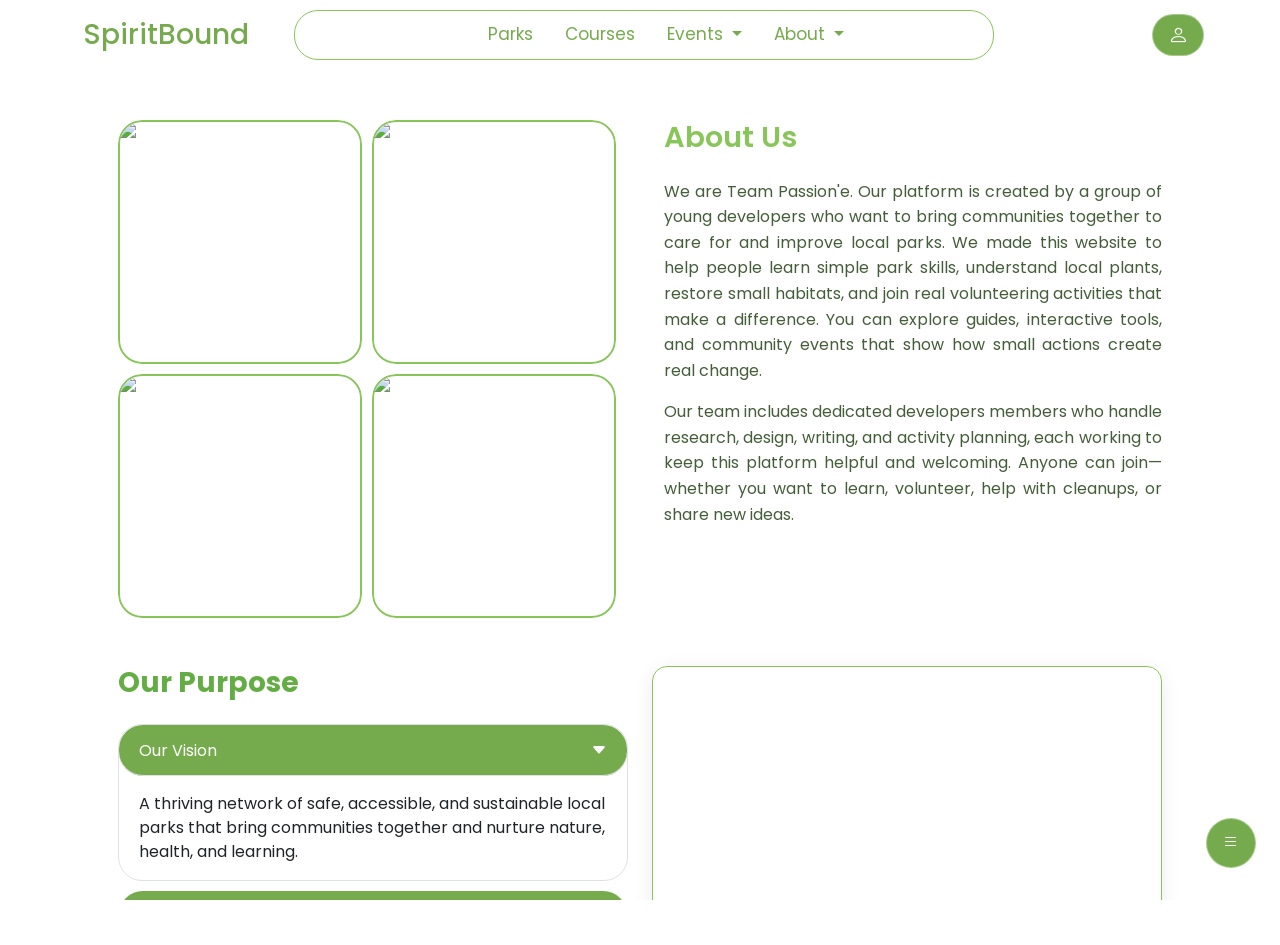
==== about-us.html @ ea917c56 "Add files via upload" ====
<!DOCTYPE html>
<html lang="en">

<head>
    <meta charset="UTF-8">
    <meta name="viewport" content="width=device-width, initial-scale=1.0">
    <title>SpiritBound | About Us</title>
    <!-- AOS -->
    <link href="https://unpkg.com/aos@2.3.1/dist/aos.css" rel="stylesheet">

    <!-- Fontawesome -->
    <link rel="stylesheet" href="https://cdnjs.cloudflare.com/ajax/libs/font-awesome/7.0.1/css/all.min.css"
        integrity="sha512-2SwdPD6INVrV/lHTZbO2nodKhrnDdJK9/kg2XD1r9uGqPo1cUbujc+IYdlYdEErWNu69gVcYgdxlmVmzTWnetw=="
        crossorigin="anonymous" referrerpolicy="no-referrer" />

    <!-- Favicon -->
    <link rel="shortcut icon" href="./assets/images/SpiritBound.png" type="image/x-icon">

    <!-- Bootstrap CDN CSS Link -->
    <link href="https://cdn.jsdelivr.net/npm/bootstrap@5.3.8/dist/css/bootstrap.min.css" rel="stylesheet"
        integrity="sha384-sRIl4kxILFvY47J16cr9ZwB07vP4J8+LH7qKQnuqkuIAvNWLzeN8tE5YBujZqJLB" crossorigin="anonymous">
    <!-- Custom CSS Link -->
    <link rel="stylesheet" href="./navbar/navbar.css">

    <!-- Bootstrap Icon CDN Link -->
    <link rel="stylesheet" href="https://cdn.jsdelivr.net/npm/bootstrap-icons@1.13.1/font/bootstrap-icons.min.css">

    <!-- Designs -->
    <link rel="stylesheet" href="./css/designs.css">
    <!-- About CSS -->
    <link rel="stylesheet" href="./css/about-us.css">
    <link rel="stylesheet" href="./css/ai-chatbot.css">
    <link rel="stylesheet" href="./css/sticky-btn.css">


    <!-- Essentials -->
    <!-- Navbar -->
    <link rel="stylesheet" href="./navbar/navbar.css">
    <!-- Footer -->
    <link rel="stylesheet" href="footer/footer.css">
    <link rel="stylesheet" href="./css/multi-step-form.css">


</head>

<body>

    <!-- Cookies Offcanvas -->
    <div class="offcanvas offcanvas-bottom" style="background-color: white !important;" tabindex="-1"
        id="cookiesOffcanvas" aria-labelledby="cookiesOffcanvasLabel">
        <div class="offcanvas-header text-success">
            <h5 class="offcanvas-title" id="cookiesOffcanvasLabel">Cookies 🍪</h5>
            <!-- <button type="button" class="btn-close" data-bs-dismiss="offcanvas" aria-label="Close"></button> -->
        </div>
        <div class="offcanvas-body text-success">
            <div>
                We use cookies 🍪 for better experience.
            </div>
            <div class="d-flex justify-content-end">
                <button class="btn btn-success" data-bs-dismiss="offcanvas">Okay!</button>
            </div>
        </div>
    </div>




    <!-- Alert Toast -->
    <div class="toast-container position-static position-fixed top-0 end-0" id="toastContainer">
    </div>

    <!-- Intro Modal -->
    <div class="modal fade " data-bs-backdrop="static" data-bs-keyboard="false" id="introModal" tabindex="-1"
        aria-labelledby="introModalLabel" aria-hidden="true">
        <div class="modal-dialog modal-dialog-centered m-auto">
            <div class="modal-content">
                <div class="modal-body text-center">
                    <img src="./assets/images/SpiritBound.png" alt="SpiritBound" width="100px" class="mb-3 bg-light"
                        style="border-radius: 50%;">
                    <h1>Welcome To SpiritBound</h1>
                    <p>Before you start your journey with us, allow us to know you better, in order to provide
                        personalized experience.</p>
                    <button class="btn btn-success btn-lg" id="multi-step-form-get-started">Get Started</button>
                </div>
            </div>
        </div>
    </div>

    <!-- Intro Multi-step Modal -->
    <div class="modal modal-lg fade " data-bs-backdrop="static" data-bs-keyboard="false" id="introMultiStepModal"
        tabindex="-1" aria-labelledby="introMultiStepModalLabel" aria-hidden="true">
        <div class="modal-dialog modal-dialog-centered m-auto modal-fullscreen-sm-down">
            <div class="modal-content position-relative multi-step-form-modal"
                style="background-color: white !important; color: #88c659 !important;">
                <div class="modal-header">
                    <h3 id="multi-step-title" class="d-none"></h3>
                    <div class="progress w-100" style="border-radius: 1.5rem;" role="progressbar"
                        aria-label="Example with label" aria-valuenow="25" aria-valuemin="0" aria-valuemax="100">
                        <div class="progress-bar" id="multi-step-progress"
                            style="background-color: #88c659; border-radius: 1.5rem;"></div>
                    </div>
                </div>
                <div class="modal-body px-2 text-center py-5">

                    <div class="multi-step-container multi-step-con-whole"></div>

                    <div id="multi-step-1">
                        <h1>Welcome to SpiritBound</h1>
                        <p class="mt-4">Before you start your journey with us, allow us to ask you a few more questions
                            to provide
                            you a personalized learning experience.</p>
                        <!-- <button class="btn btn-success btn-lg">Start</button> -->
                    </div>

                    <div id="multi-step-2">
                        <label for="location">Which region do you live in?</label>
                        <div class="d-flex w-75 m-auto">
                            <select id="location" class="form-select text-success mt-4 w-50">
                                <option value="">--State/Division--</option>
                                <option value="Ayeyarwady Region">Ayeyarwady Region</option>
                                <option value="Bago Region">Bago Region</option>
                                <option value="Chin State">Chin State</option>
                                <option value="Kachin State">Kachin State</option>
                                <option value="Kayah State">Kayah State</option>
                                <option value="Kayin State">Kayin State</option>
                                <option value="Magway Region">Magway Region</option>
                                <option value="Mandalay Region">Mandalay Region</option>
                                <option value="Mon State">Mon State</option>
                                <option value="Naypyidaw Union Territory">Naypyidaw Union Territory</option>
                                <option value="Rakhine State">Rakhine State</option>
                                <option value="Sagaing Region">Sagaing Region</option>
                                <option value="Shan State">Shan State</option>
                                <option value="Taninthayi Region">Taninthayi Region</option>
                                <option value="Yangon Region">Yangon Region</option>
                            </select>
                            <input type="text" class="form-control mt-4 ms-2 text-success"
                                placeholder="Township (Optional)" id="township-input">
                        </div>

                    </div>

                    <div id="multi-step-3">
                        <label for="how-find">How did you find us?</label>
                        <select class="form-select text-success mt-4 w-75 m-auto" id="how-find">
                            <option value="">--Select--</option>
                            <option value="social-media">Social Media (Facebook, X)</option>
                            <option value="search-engine">Search Engine (Google, Bing)</option>
                            <option value="friends">Friends</option>
                            <option value="others">Other</option>
                        </select>
                    </div>

                    <div id="multi-step-4">
                        <label for="experience-level">Please describe your skill (For park related activities)</label>
                        <select class="form-select text-success mt-4 w-75 m-auto" id="experience-level">
                            <option value="">--Select--</option>
                            <option value="beginner">Beginner (Know basic skills)</option>
                            <option value="intermediate">Intermediate (Comfortable)</option>
                            <option value="advanced">Advanced (Can use complex concepts)</option>
                        </select>
                    </div>

                    <div id="multi-step-5">
                        <h1>Thank You!</h1>
                        <p class="mt-4">Thank you for answering. Please make sure that all the information you entered
                            are correct. This helps us ensure that you get the best experience.</p>
                        <!-- <button class="btn btn-success btn-lg">Finish</button> -->
                    </div>

                </div>
                <div class="modal-footer d-flex justify-content-between">
                    <button class="btn btn-secondary" disabled id="multi-step-back-btn">Previous Question</button>
                    <button class="btn btn-success" id="multi-step-start-btn">Start</button>
                </div>
            </div>
        </div>
    </div>


    <!-- Loading Modal -->
    <div class="modal fade" data-bs-backdrop="static" data-bs-keyboard="false" id="loadingModal" tabindex="-1"
        aria-labelledby="loadingModalLabel" aria-hidden="true">
        <div class="modal-dialog modal-dialog-centered m-auto" style="height: 400px; width: 250px;">
            <div class="modal-content">
                <div class="modal-body text-center">

                    <!-- <div class="spinner-border mx-auto my-3" style="width: 80px; height: 80px;" role="status">
                        <span class="visually-hidden">Loading...</span>
                    </div> -->

                    <div class="loader m-auto mt-3">
                        <div class="bar bar1"></div>
                        <div class="bar bar2"></div>
                        <div class="bar bar3"></div>
                        <div class="bar bar4"></div>
                        <div class="bar bar5"></div>
                        <div class="bar bar6"></div>
                        <div class="bar bar7"></div>
                        <div class="bar bar8"></div>
                        <div class="bar bar9"></div>
                        <div class="bar bar10"></div>
                        <div class="bar bar11"></div>
                        <div class="bar bar12"></div>
                    </div>

                    <!-- <h2>Loading</h2> -->
                </div>
            </div>
        </div>
    </div>


    <!-- Navbar Essentials -->
    <!-- Navbar Essentials -->
    <!-- My lovely navbar -->
    <nav class="main-navbar container-fluid">

        <div class="row justify-content-center  px-2 nav-over-container-main "
            style="height: 100%; z-index: 1000 !important; width: 100vw; height: 50px;">
            <div class="col-4 col-md-2 p-0 me-2" style="height: 100%;">
                <div class=" d-flex justify-content-center align-items-center brand-bg ps-5 ps-sm-2">
                    <a href="./home.html" class="text-decoration-none">
                        <h3 class="text-success mt-2 rounded px-1">SpiritBound</h3>
                    </a>
                    <!-- <img src="./assets/images/logo.png" alt="SpiritBound" class="img-fluid"
                        style="max-height: 70px;"> -->
                    <!-- <div class="ms-1 fs-5">SpiritBound</div> -->
                </div>
            </div>
            <div class="col-7 center-stage-navbar p-0 px-1" style="height: 100%;">
                <div class="nav-over-container bg-white">
                    <div class="d-flex justify-content-center align-items-center nav-padding-con h-100">
                        <ul class="nav justify-content-center align-items-center h-100">
                            <li class="nav-item">
                                <a class="nav-link link-success active" aria-current="page"
                                    href="./parks.html">Parks</a>
                            </li>
                            <li class="nav-item">
                                <a class="nav-link link-success" href="./courses.html">Courses</a>
                            </li>

                            <li class="nav-item d-none">
                                <a class="nav-link link-success" href="./announcements.html">Events
                                </a>
                            </li>

                            <!-- <li class="nav-item">
                                <a class="nav-link link-success" href="./about-us.html">About</a>
                            </li> -->


                            <li class="nav-item dropdown">
                                <a class="nav-link link-success dropdown-toggle" href="#" role="button"
                                    data-bs-toggle="dropdown" aria-expanded="false">
                                    Events
                                </a>


                                <ul class="dropdown-menu">
                                    <li><a class="dropdown-item" href="./announcements.html">Announcements</a></li>
                                    <li><a class="dropdown-item" href="./volunteer.html">Volunteer</a></li>
                                </ul>
                            </li>
                            <li class="nav-item dropdown d-none">
                                <a class="nav-link link-success dropdown-toggle" href="#" role="button"
                                    data-bs-toggle="dropdown" aria-expanded="false">
                                    Learn
                                </a>
                                <ul class="dropdown-menu">
                                    <li><a class="dropdown-item" href="./mycourses.html">My Courses</a></li>
                                    <li><a class="dropdown-item" href="./courses.html">New Courses</a></li>
                                    <!-- <li>
                                        <hr class="dropdown-divider d-none">
                                    </li>
                                    <li><a class="dropdown-item" href="#">New Courses</a></li> -->
                                </ul>
                            </li>

                            <li class="nav-item dropdown">
                                <a class="nav-link link-success dropdown-toggle" href="#" role="button"
                                    data-bs-toggle="dropdown" aria-expanded="false">
                                    About
                                </a>


                                <ul class="dropdown-menu">
                                    <li><a class="dropdown-item" href="./about-us.html">Our Team</a></li>
                                    <li>
                                        <hr class="dropdown-divider d-none">
                                    </li>
                                    <li><a class="dropdown-item" href="#contactUsModal" type="button"
                                            data-bs-toggle="modal">Contact</a></li>
                                </ul>
                            </li>


                        </ul>
                        <button class="btn btn-success" id="nav-search-btn" style="display: none !important;"><i
                                class="bi bi-search"></i></button>
                        <div class="input-group align-items-center" id="nav-search-group"
                            style="width: 250px; display: none !important;">
                            <input type="text" class="form-control desktop-form-search" placeholder="Search..."
                                style="border-top-right-radius: 0 !important; border-bottom-right-radius: 0 !important; color: #88c659 !important; background-color: white !important;">
                            <button class="btn btn-success"
                                style="border-top-left-radius: 0 !important; border-bottom-left-radius: 0 !important;"><i
                                    class="bi bi-search"></i></button>
                        </div>
                    </div>

                </div>
            </div>
            <div class="col-6 col-sm-5 col-md-2 p-0" style="height: 100%;">
                <div class="nav-over-container right-nav-bg d-flex justify-content-center align-items-center h-100 p-0">
                    <ul class="nav justify-content-center align-items-center h-100 p-0">
                        <li class="nav-item dropdown">
                            <!-- <a class="nav-link dropdown-toggle d-none d-sm-inline" href="#" role="button"
                                data-bs-toggle="dropdown" aria-expanded="false">
                                Account
                            </a> -->
                            <a class="btn btn-lg btn-success mx-1 dropdown-toggle h-100" id="navPfp" href="#"
                                role="button" data-bs-toggle="dropdown" aria-expanded="false">
                                <i class="bi bi-person"></i>
                                <img src="./assets/images/profile/cow.png" alt="profile" width="40px"
                                    style="border-radius: 1.5rem; display: none;">
                            </a>
                            <ul class="dropdown-menu">
                                <li><a class="dropdown-item" href="#registration" role="button" data-bs-toggle="modal"
                                        id="signInText">Login</a></li>
                                <li><a class="dropdown-item" href="#registration" role="button" data-bs-toggle="modal"
                                        id="registerText">Register</a></li>
                                <li><button disabled class="dropdown-item fw-bold" id="usernameText"></button></li>
                                <li><a class="dropdown-item" href="#" id="signOutText">Sign Out</a></li>
                                <li id="authDropDownDivider">
                                    <hr class="dropdown-divider d-none">
                                </li>
                                <li><a class="dropdown-item" href="./mycourses.html" id="myProgressText">My Progress</a>
                                </li>
                                <li><a class="dropdown-item" href="./profile.html" id="profileText">Profile</a></li>
                                <!-- <li id="authDropDownDivider">
                                    <hr class="dropdown-divider d-none">
                                </li> -->
                                <!-- <div id="google_translate_element"></div>
                                <li>
                                    <select id="custom-language-selector" class="form-select w-75 m-auto">
                                        <option value="en">English 🇬🇧</option>
                                        <option value="my">Burmese 🇲🇲</option>
                                    </select>
                                </li> -->
                            </ul>
                        </li>
                        <button class="mx-1 d-inline d-md-none btn btn-lg btn-success" type="button"
                            data-bs-toggle="offcanvas" data-bs-target="#navbarOffcanvas"
                            aria-controls="navbarOffcanvas">
                            <small class="bi bi-layout-text-sidebar"></small>
                        </button>

                    </ul>
                </div>
            </div>
        </div>

        <!-- For blurring navbar background -->
        <div class="row justify-content-center nav-blur-main-container px-2 d-none" style="height: 100%;">
            <div class="col-4 col-md-2 p-0" style="height: 100%;">
                <div
                    class="nav-over-container nav-over-blur brand-bg d-none d-flex justify-content-center align-items-center">
                </div>
            </div>
            <div class="col-7 center-stage-navbar p-0 px-1" style="height: 100%;">
                <div class="nav-over-container nav-over-blur">
                </div>
            </div>
            <div class="col-6 d-none col-sm-5 col-md-2 p-0" style="height: 100%;">
                <div
                    class="nav-over-container right-nav-bg nav-over-blur d-flex justify-content-center align-items-center">
                </div>
            </div>
        </div>

    </nav>

    <!-- Navbar Offcanvas -->
    <div class="offcanvas offcanvas-end" style="width: 100vw; border-radius: 0 !important;" tabindex="-1"
        id="navbarOffcanvas" aria-labelledby="navbarOffcanvasLabel">
        <div class="offcanvas-header d-flex justify-content-between">
            <h5 class="offcanvas-title" id="offcanvasExampleLabel">Menu</h5>
            <button type="button" class="btn btn-danger close-btn" data-bs-dismiss="offcanvas" aria-label="Close"><i
                    class="bi bi-x-lg"></i></button>
        </div>
        <div class="offcanvas-body">
            <div class="input-group mb-3 align-items-center d-none">
                <input id="mobileNavSearch" type="text" class="form-control" placeholder="Search..."
                    style="border-top-right-radius: 0 !important; border-bottom-right-radius: 0 !important;">
                <button class="btn btn-success"
                    style="border-top-left-radius: 0 !important; border-bottom-left-radius: 0 !important;"><i
                        class="bi bi-search"></i></button>
            </div>

            <ul class="nav flex-column">
                <li class="nav-item">
                    <a class="nav-link link-light active" aria-current="page" href="./home.html">Home</a>
                </li>
                <li class="nav-item">
                    <a class="nav-link link-light active" aria-current="page" href="./parks.html">Parks</a>
                </li>
                <li class="nav-item">
                    <a class="nav-link link-light" href="./courses.html">Courses</a>
                </li>

                <li class="nav-item">
                    <a class="nav-link link-light" href="./announcements.html">Announcements</a>
                </li>

                <li class="nav-item">
                    <a class="nav-link link-light" href="./volunteer.html">Volunteer</a>
                </li>

                <!-- <li class="nav-item">
                                <a class="nav-link link-light" href="./about-us.html">About</a>
                            </li> -->


                <li class="nav-item dropdown d-none">
                    <a class="nav-link link-light dropdown-toggle" href="#" role="button" data-bs-toggle="dropdown"
                        aria-expanded="false">
                        Learn
                    </a>
                    <ul class="dropdown-menu">
                        <li><a class="dropdown-item" href="./mycourses.html">My Courses</a></li>
                        <li><a class="dropdown-item" href="./courses.html">New Courses</a></li>
                        <!-- <li>
                                        <hr class="dropdown-divider d-none">
                                    </li>
                                    <li><a class="dropdown-item" href="#">New Courses</a></li> -->
                    </ul>
                </li>

                <li class="nav-item dropdown">
                    <a class="nav-link link-light dropdown-toggle" href="#" role="button" data-bs-toggle="dropdown"
                        aria-expanded="false">
                        About
                    </a>
                    <ul class="dropdown-menu">
                        <li><a class="dropdown-item" href="./about-us.html">Our Team</a></li>
                        <li>
                            <hr class="dropdown-divider d-none">
                        </li>
                        <li><a class="dropdown-item" href="#contactUsModal" type="button"
                                data-bs-toggle="modal">Contact</a></li>
                    </ul>
                </li>
            </ul>
        </div>
    </div>

    <!-- Search Modal -->
    <!-- Button trigger modal -->


    <!-- Modal -->
    <div class="modal fade" id="searchModal" tabindex="-1" aria-labelledby="searchModalLabel" aria-hidden="true">
        <div class="modal-dialog modal-dialog-centered modal-fullscreen-sm-down">
            <div class="modal-content">
                <div class="modal-header d-flex justify-content-between">
                    <h1 class="modal-title fs-5" id="exampleModalLabel">Search</h1>
                    <button type="button" class="btn btn-danger close-btn" data-bs-dismiss="modal" aria-label="Close"><i
                            class="bi bi-x-lg"></i></button>
                </div>
                <div class="modal-body">
                    <div class="input-group mb-3 align-items-center">
                        <input type="text" class="form-control" placeholder="Search..."
                            style="border-top-right-radius: 0 !important; border-bottom-right-radius: 0 !important;">
                        <button class="btn btn-success"
                            style="border-top-left-radius: 0 !important; border-bottom-left-radius: 0 !important;"><i
                                class="bi bi-search"></i></button>
                    </div>
                    <div class="input-group" style="overflow: hidden; border-radius: 1.5rem;">
                        <div class="input-group-text">Search Through:</div>
                        <select class="form-select"
                            style="border-top-left-radius: 0 !important; border-bottom-left-radius: 0 !important;"
                            id="">
                            <option value="">Courses</option>
                            <option value="">Parks</option>
                            <option value="">Posts</option>
                            <option value="">Events</option>
                        </select>
                    </div>

                    <div class="result-card my-3 d-flex">
                        <div class="result-image me-3">
                            <img src="https://upload.wikimedia.org/wikipedia/commons/1/14/No_Image_Available.jpg"
                                alt="Result Image" class="img-fluid rounded" style="max-width: 100px;">
                        </div>
                        <div class="result-details">
                            <h5 class="result-title">Result Title</h5>
                            <p class="result-description">This is a brief description of the search result.</p>
                        </div>
                    </div>

                    <div class="result-card my-3 d-flex">
                        <div class="result-image me-3">
                            <img src="https://upload.wikimedia.org/wikipedia/commons/1/14/No_Image_Available.jpg"
                                alt="Result Image" class="img-fluid rounded" style="max-width: 100px;">
                        </div>
                        <div class="result-details">
                            <h5 class="result-title">Result Title</h5>
                            <p class="result-description">This is a brief description of the search result.</p>
                        </div>
                    </div>

                </div>
            </div>
        </div>
    </div>

    <!-- Registration Modal -->
    <!-- Button trigger modal -->


    <!-- Modal -->
    <div class="modal registration-modal fade" id="registration" tabindex="-1" aria-labelledby="registrationLabel"
        aria-hidden="true">
        <div class="modal-dialog modal-dialog-centered modal-fullscreen-sm-down" style="max-width: 800px;">
            <div class="modal-content position-relative">
                <button type="button" class="btn btn-danger close-btn position-absolute top-0 end-0 m-2"
                    style="z-index: 100;" data-bs-dismiss="modal" aria-label="Close"><i class="bi bi-x-lg"></i></button>
                <div class="modal-body p-0">


                    <div class="glass-container w-100" id="glassContainer">
                        <div class="image-panel">
                            <video class="video-background" autoplay muted loop playsinline id="backgroundVideo"
                                poster="./assets/images/registration-vid-fallback.png">
                                <source src="./assets/videos/registration-bg.mp4" type="video/mp4">
                                Your browser does not support the video tag.
                            </video>

                            <img class="image-fallback" src="./assets/images/registration-vid-fallback.png"
                                alt="Background fallback">

                            <div class="login-image-content text-center">
                                <h2>Hello, Friend!</h2>
                                <p>Enter your personal details and start your journey with us</p>
                                <button class="btn btn-outline" id="showRegisterBtn">Register</button>
                            </div>
                            <div class="register-image-content text-center">
                                <h2>Welcome Back!</h2>
                                <p>To keep connected with us please login with your personal info</p>
                                <button class="btn btn-outline" id="showLoginBtn">Login</button>
                            </div>
                        </div>

                        <div class="form-panel">
                            <div class="form-content">
                                <div class="login-form">
                                    <h2 class="form-title">Login Here</h2>
                                    <form id="loginForm" novalidate>
                                        <div class="mb-3">
                                            <input type="email" class="form-control" id="loginEmail"
                                                placeholder="Email">
                                        </div>
                                        <div class="mb-3">
                                            <input type="password" class="form-control" id="loginPassword"
                                                placeholder="Password">
                                        </div>
                                        <div class="remember-forgot">
                                            <div class="form-check">
                                                <input class="form-check-input" type="checkbox" id="rememberMe">
                                                <label class="form-check-label" for="rememberMe">
                                                    Remember me
                                                </label>
                                            </div>
                                            <a href="#passwordResetModal" role="button" data-bs-toggle="modal">Forgot
                                                password?</a>
                                        </div>
                                        <button type="submit" class="btn btn-lg w-100 btn-success">Login</button>
                                    </form>

                                    <div class="social-icons social-sign">
                                        <a href="#" class="social-icon"><i class="bi bi-facebook"></i></a>
                                        <a href="#" class="social-icon"><i class="bi bi-google"></i></a>
                                        <a href="#" class="social-icon"><i class="bi bi-twitter-x"></i></a>
                                        <a href="#" class="social-icon"><i class="bi bi-github"></i></a>
                                    </div>
                                </div>

                                <div class="register-form">
                                    <h2 class="form-title">Register Here</h2>
                                    <form id="registerForm" novalidate>
                                        <div class="mb-3">
                                            <input type="text" class="form-control" id="registerName"
                                                placeholder="Full Name">
                                        </div>
                                        <div class="mb-3">
                                            <input type="email" class="form-control" id="registerEmail"
                                                placeholder="Email">
                                        </div>
                                        <div class="mb-3">
                                            <input type="password" class="form-control" id="registerPassword"
                                                placeholder="Password">
                                        </div>
                                        <div class="mb-3">
                                            <input type="password" class="form-control" id="registerConfirmPassword"
                                                placeholder="Confirm Password">
                                        </div>
                                        <button type="submit" class="btn btn-lg w-100 btn-success">Register </button>
                                    </form>

                                    <div class="social-icons social-sign">
                                        <a href="#" class="social-icon"><i class="bi bi-facebook"></i></a>
                                        <a href="#" class="social-icon"><i class="bi bi-google"></i></a>
                                        <a href="#" class="social-icon"><i class="bi bi-twitter-x"></i></a>
                                        <a href="#" class="social-icon"><i class="bi bi-github"></i></a>
                                    </div>
                                </div>
                            </div>
                        </div>
                    </div>


                </div>
            </div>
        </div>
    </div>
    <!-- Navbar Essentials End -->


    <!-- Password Reset Modal -->
    <!-- Modal -->
    <div class="modal fade" id="passwordResetModal" tabindex="-1" aria-labelledby="passwordResetModalLabel"
        aria-hidden="true">
        <div class="modal-dialog modal-dialog-centered">
            <div class="modal-content">
                <div class="modal-header">
                    <h1 class="modal-title fs-5" id="passwordResetModalLabel">Reset Password</h1>
                    <button type="button" class="btn btn-danger close-btn position-absolute top-0 end-0 m-2"
                        style="z-index: 100;" data-bs-dismiss="modal" aria-label="Close"><i
                            class="bi bi-x-lg"></i></button>
                </div>
                <div class="modal-body">
                    <p class="text-center d-block w-100 mt-2">We will send you a password reset link</p>
                    <input type="email" class="form-control" id="passwordResetEmail" placeholder="Enter email">
                </div>
                <div class="modal-footer">
                    <button type="button" class="btn btn-secondary" data-bs-dismiss="modal">Cancel</button>
                    <button type="button" class="btn btn-success" id="passwordResetLinkSendBtn">Send</button>
                </div>
            </div>
        </div>
    </div>











    <div class="modal fade" id="detailModal" tabindex="-1">
        <div class="modal-dialog modal-dialog-centered modal-md">
            <div class="modal-content" style="background-color: white !important;">

                <div class="modal-header">
                    <h5 class="modal-title">Team Member Profile</h5>
                    <button type="button" class="btn btn-danger close-btn position-absolute top-0 end-0 m-2"
                        style="z-index: 100;" data-bs-dismiss="modal" aria-label="Close"><i
                            class="bi bi-x-lg"></i></button>
                </div>

                <div class="modal-body p-4">
                    <div class="text-center">

                        <div class="profile-img-container mx-auto mb-3">
                            <img src="./assets/images/about-us/LKM.jpg" alt="Team Member Photo" id="modalProfileImage"
                                style="width: 100%; height: 100%; object-fit: cover;">
                        </div>

                        <h2 class="mb-1 text-dark" id="modalProfileName">Lu Khant Min</h2>

                        <p class="fw-bold text-dark" id="modalProfileRole">EDUSN Year 9 Fuchsia Student</p>

                        <h6 class="section-header">Bio / Background</h6>
                        <p class="text-secondary mt-3" id="modalProfileBio">
                            I took the role of supportive coder and designer, keeping the platform running smoothly.
                        </p>

                        <h6 class="section-header">Social Links</h6>
                        <div class="d-flex justify-content-center gap-3 mt-2" id="socialIconsCon">
                            <a href="#" class="social-link"><i class="bi bi-facebook"></i></a>
                            <a href="#" class="social-link"><i class="bi bi-instagram"></i></a>
                            <a href="#" class="social-link"><i class="bi bi-discord"></i></a>
                        </div>

                        <h6 class="section-header">Contact</h6>
                        <div class="d-flex flex-column align-items-center gap-2">
                            <!-- <textarea class="form-control text-success message-detail-text-area" rows="3"
                                placeholder="Write your message..." style="resize: none;"></textarea> -->

                            <button class="btn btn-success send-btn mt-1" onclick="openDirectMesageContact('Unknown')">
                                <i class="bi bi-send me-2"></i>Send Direct Message
                            </button>
                        </div>

                    </div>
                </div>

            </div>
        </div>
    </div>



    <!-- Contact Us Modal -->
    <!-- Modal -->
    <div class="modal contact-modal fade" id="contactUsModal" tabindex="-1" aria-labelledby="contactUsLabel"
        aria-hidden="true">
        <div class="modal-dialog modal-dialog-centered modal-fullscreen-sm-down" style="max-width: 800px;">
            <div class="modal-content position-relative">
                <button type="button" class="btn btn-danger close-btn position-absolute top-0 end-0 m-2"
                    style="z-index: 100;" data-bs-dismiss="modal" aria-label="Close"><i class="bi bi-x-lg"></i></button>
                <div class="modal-body p-0">

                    <div class="glass-container w-100" id="glassContainer">

                        <div class="image-panel">
                            <video class="video-background" autoplay muted loop playsinline id="backgroundVideo"
                                poster="./assets/images/registration-vid-fallback.png">
                                <source src="./assets/videos/registration-bg.mp4" type="video/mp4">
                                Your browser does not support the video tag.
                            </video>

                            <img class="image-fallback" src="./assets/images/registration-vid-fallback.png"
                                alt="Background fallback">

                            <div class="login-image-content text-center">
                                <h2>Contact Us</h2>
                                <p>We’d love to hear from you. Send us a message and we’ll get back to you soon.</p>
                            </div>

                            <div class="social-icons social-sign mt-3 d-none">
                                <a href="#" class="social-icon" aria-label="Facebook"><i class="bi bi-facebook"></i></a>
                                <a href="#" class="social-icon" aria-label="Google"><i class="bi bi-google"></i></a>
                                <a href="#" class="social-icon" aria-label="Twitter"><i class="bi bi-twitter-x"></i></a>
                                <a href="#" class="social-icon" aria-label="GitHub"><i class="bi bi-github"></i></a>
                            </div>
                            <small><i class="bi bi-geo-alt-fill me-1"></i> No. 635/J, Yoe Ma Yeik Thar (Pyae Road), 2nd
                                Ward, Kamayut Township, Yangon</small>

                        </div>


                        <div class="form-panel">
                            <div class="form-content">
                                <div class="contact-form">
                                    <h2 class="form-title" id="contactUsLabel">Get In Touch</h2>
                                    <form id="contactForm" novalidate>
                                        <div class="mb-3">

                                            <input type="text" class="form-control" id="contactName" name="name"
                                                placeholder="Name" required minlength="2" />

                                        </div>

                                        <div class="mb-3">

                                            <input type="email" class="form-control" id="contactEmail" name="email"
                                                placeholder="Email" required />

                                        </div>

                                        <div class="mb-3">

                                            <input type="text" class="form-control" id="contactSubject" name="subject"
                                                placeholder="Subject" required minlength="3" />

                                        </div>

                                        <div class="mb-3">

                                            <textarea class="form-control" id="contactMessage" name="message" rows="5"
                                                placeholder="Write your message here..." required
                                                minlength="10"></textarea>

                                        </div>

                                        <button type="submit" class="btn btn-lg w-100 btn-success"
                                            id="contactSubmitBtn">Send Message</button>
                                    </form>



                                </div>
                            </div>
                        </div>
                    </div>

                </div>
            </div>
        </div>
    </div>

    <!-- Ai Offcanvas -->
    <div class="offcanvas offcanvas-end"
        style="background-color: white !important; padding: 0 !important; border-top-right-radius: 0 !important; border-bottom-right-radius: 0 !important; width: 50vw;"
        tabindex="-1" id="aiBotOffcanvas" aria-labelledby="aiBotOffcanvasLabel">
        <div class="offcanvas-header">
            <h5 class="offcanvas-title text-success" id="aiBotOffcanvasLabel">Assistant</h5>
            <button type="button" class="btn btn-danger close-btn position-absolute top-0 end-0 m-2"
                style="z-index: 100;" data-bs-dismiss="offcanvas" aria-label="Close"><i class="bi bi-x-lg"></i></button>
        </div>
        <div class="offcanvas-body p-0">
            <div class="card h-100" style="border: none !important;">
                <div class="card-body aiMessagesCon" id="aiMessagesCon">

                    <!-- <div class="d-flex justify-content-start my-2">
                        <button class="btn btn-secondary text-start" type="button">
                            <p class="fw-bold">AI</p>
                            <p>Hello there, how can I help you today?</p>
                        </button>
                    </div>

                    <div class="d-flex justify-content-end my-2">
                        <button class="btn btn-success text-end" type="button">
                            <p class="fw-bold">You</p>
                            <p>What is 1+1?</p>
                        </button>
                    </div> -->

                </div>
                <div class="card-footer">
                    <form id="aiMessageForm">
                        <div class="input-group">
                            <button type="button" class="btn btn-success me-2" id="aiClearChatButton"><i
                                    class="bi bi-clock"></i></button>
                            <input type="text" class="form-control text-success" id="aiInput"
                                style="border-top-right-radius: 0 !important; border-bottom-right-radius: 0 !important;"
                                placeholder="Enter your message..." autocomplete="off">
                            <button class="btn btn-success"
                                style="border-top-left-radius: 0 !important; border-bottom-left-radius: 0 !important;"
                                type="submit"><i class="bi bi-send"></i></button>
                        </div>
                        <small class="text-center d-block text-success my-2">AI can make mistakes. Please double
                            check.</small>
                    </form>
                    <div class="alert text-success-dark text-center" style="display: none;" id="signInToPuterMsgBox">
                        Our AI Chatbot API is provided freely by Puter.JS Open Source project. In order to chat with AI,
                        please sign in to Puter.JS. <br>
                        <button class="btn btn-success mt-3" id="signInToPuter">Sign in to Puter</button>
                    </div>
                </div>
            </div>
        </div>
    </div>


    <button id="chatToggleBtn" data-bs-toggle="offcanvas" data-bs-target="#aiBotOffcanvas"
        class="fixed-btn btn btn-success fab-item" title="Open AI Assistant">
        <i class="bi bi-robot"></i>
    </button>

    <button id="scrollToTopBtn" class="fixed-btn btn btn-success fab-item scrolled-only" title="Scroll to Top">
        <i class="bi bi-arrow-up"></i>
    </button>

    <button id="stickyActionButton" class="fixed-btn btn btn-success z-[1002]" title="Toggle Menu Actions">
        <i id="fabIcon" class="bi bi-list"></i>
    </button>



    <div class="main-container">

        <div class="container-fluid p-0 bg-white">
            <div style="height: 100px;"></div>

            <div class="header-section d-none">
                <div class="container px-5">
                    <div class="header-content-box p-2 p-md-3">
                        <div class="main-title text-start">ABOUT OUR TEAM</div>
                        <div class="subtitle-links d-flex flex-wrap gap-3 text-start mt-4">
                            <span class="dis">We are SpiritBound, a passionate team of students dedicated to
                                connecting our community with local parks. We create tools, activities, and ideas to
                                help
                                everyone learn, care for, and enjoy our green spaces.</span>
                        </div>
                    </div>
                </div>
            </div>

            <div class="content-section-1 bg-white">
                <div class="container px-5">
                    <div class="row about-us-content mb-5 g-4 g-lg-5">

                        <div class="col-12 col-lg-5 col-xl-6 d-flex justify-content-center">
                            <div class="image-grid-container">

                                <div class="image-wrapper">
                                    <img src="./assets/images/about-us/PTH.jpg" alt="Character 1" class="img-fluid">
                                    <div class="image-overlay">
                                        <div class="magnifier-icon" data-bs-toggle="modal" data-bs-target="#detailModal"
                                            data-name="Phone Thon Hlayn" data-role="EDUSN Year 9 Fuchsia Student"
                                            data-image="./assets/images/about-us/PTH.jpg"
                                            data-bio="I am the leader of this project, handling team organization and website structure.">
                                            <img src="https://cdn-icons-png.flaticon.com/512/622/622669.png"
                                                alt="Search">
                                        </div>
                                    </div>
                                </div>

                                <div class="image-wrapper">
                                    <img src="./assets/images/about-us/LKM.jpg" alt="Character 2" class="img-fluid">
                                    <div class="image-overlay">
                                        <div class="magnifier-icon" data-bs-toggle="modal" data-bs-target="#detailModal"
                                            data-name="Lu Khant Min" data-role="EDUSN Year 9 Fuchsia Student"
                                            data-image="./assets/images/about-us/LKM.jpg"
                                            data-bio="I took the role of supportive coder and designer, ensure our website is easy and smooth for users.">
                                            <img src="https://cdn-icons-png.flaticon.com/512/622/622669.png"
                                                alt="Search">
                                        </div>
                                    </div>
                                </div>

                                <div class="image-wrapper">
                                    <img src="./assets/images/about-us/AKMM.jpg" alt="Character 3" class="img-fluid">
                                    <div class="image-overlay">
                                        <div class="magnifier-icon" data-bs-toggle="modal" data-bs-target="#detailModal"
                                            data-name="Arkar Moe Myint" data-role="EDUSN Year 9 Fuchsia Student"
                                            data-image="./assets/images/about-us/AKMM.jpg"
                                            data-bio="I am the content researcher and writer. My job is to gather accurate information.">
                                            <img src="https://cdn-icons-png.flaticon.com/512/622/622669.png"
                                                alt="Search">
                                        </div>
                                    </div>
                                </div>

                                <div class="image-wrapper">
                                    <img src="./assets/images/about-us/TPS.jpg" alt="Character 4" class="img-fluid">
                                    <div class="image-overlay">
                                        <div class="magnifier-icon" data-bs-toggle="modal" data-bs-target="#detailModal"
                                            data-name="Thar Pyae Sone" data-role="EDUSN Year 9 Fuchsia Student"
                                            data-image="./assets/images/about-us/TPS.jpg"
                                            data-bio="I managed the design process and user experience. I ensure the website is accessible, and visually appealing to all users.">
                                            <img src="https://cdn-icons-png.flaticon.com/512/622/622669.png"
                                                alt="Search">
                                        </div>
                                    </div>
                                </div>

                            </div>
                        </div>

                        <div class="col-12 col-lg-7 col-xl-6 text-block">
                            <h3 class="main-about">About Us</h3>
                            <p class="mt-4">We are Team Passion'e. Our platform is created by a group of young
                                developers who want to bring communities together
                                to care for
                                and
                                improve local parks. We made this website to help people learn simple park skills,
                                understand local plants, restore small habitats, and join real volunteering activities
                                that
                                make a difference. You can explore guides, interactive tools, and community events that
                                show how small actions create real change.</p>
                            <p>Our team includes dedicated developers members who handle research, design, writing, and
                                activity planning, each working to keep this platform helpful and welcoming. Anyone can
                                join—whether you want to learn, volunteer, help with cleanups, or share new ideas.</p>
                        </div>

                    </div>

                    <div class="row faq-section g-4">
                        <div class="col-12 col-lg-6">
                            <h3 class="mb-4 text-center text-lg-start fw-bold" style="color: #64AD45; font-weight: 500;"
                                fw-bold>Our Purpose</h3>
                            <div class="accordion" id="vmhAccordion">
                                <div class="accordion-item">
                                    <h2 class="accordion-header" id="headingVision">
                                        <button class="accordion-button d-flex justify-content-between" type="button"
                                            data-bs-toggle="collapse" data-bs-target="#collapseVision"
                                            aria-expanded="true" aria-controls="collapseVision"><span>Our Vision
                                            </span><i class="bi bi-caret-down-fill"></i></button>
                                    </h2>
                                    <div id="collapseVision" data-bs-parent="#vmhAccordion"
                                        class="accordion-collapse collapse show" aria-labelledby="headingVision">
                                        <div class="accordion-body">
                                            A thriving network of safe, accessible, and sustainable local parks that
                                            bring communities together and nurture nature, health, and learning.
                                        </div>
                                    </div>
                                </div>
                                <div class="accordion-item">
                                    <h2 class="accordion-header" id="headingMission">
                                        <button class="accordion-button collapsed d-flex justify-content-between"
                                            type="button" data-bs-toggle="collapse" data-bs-target="#collapseMission"
                                            aria-expanded="false" aria-controls="collapseMission"><span>Our Mission
                                            </span><i class="bi bi-caret-down-fill"></i></button>
                                    </h2>
                                    <div id="collapseMission" data-bs-parent="#vmhAccordion"
                                        class="accordion-collapse collapse" aria-labelledby="headingMission">
                                        <div class="accordion-body">
                                            To revitalize local parks through inclusive collaboration,
                                            practical improvements, and accessible education—empowering community to
                                            take ownership of their local parks.
                                        </div>
                                    </div>
                                </div>
                                <div class="accordion-item">
                                    <h2 class="accordion-header" id="headingAim">
                                        <button class="accordion-button collapsed d-flex justify-content-between"
                                            type="button" data-bs-toggle="collapse" data-bs-target="#collapseAim"
                                            aria-expanded="false" aria-controls="collapseAim"><span>Our Aim </span><i
                                                class="bi bi-caret-down-fill"></i></button>
                                    </h2>
                                    <div id="collapseAim" data-bs-parent="#vmhAccordion"
                                        class="accordion-collapse collapse" aria-labelledby="headingAim">
                                        <div class="accordion-body">
                                            To be a practical, user-friendly platform that connects community with
                                            projects,
                                            courses, volunteers, and donors to sustain park revitalization.
                                        </div>
                                    </div>
                                </div>
                            </div>
                        </div>

                        <div class="col-12 col-lg-6">
                            <div class="illustration-card h-100">
                                <!-- <img src="./assets/images/about-us/View.jpg" class="img-fluid"> -->
                            </div>
                        </div>
                    </div>

                </div>
            </div>

            <div class="timeline-section pt-5 pb-5">
                <div class="container px-5">

                    <div class="row mb-4">
                        <div class="col-12 text-center">
                            <button class="btn timeline-year-btn" type="button" data-bs-toggle="collapse"
                                data-bs-target="#timeline2024" aria-expanded="true" aria-controls="timeline2024">
                                Jan - Mar 2025
                                <i class="bi bi-arrow-down ms-2" style="font-size: 0.9em;"></i>
                            </button>
                        </div>
                    </div>

                    <div class="collapse show" id="timeline2024">
                        <div class="row justify-content-center">
                            <div class="col-12 timeline-line-container">

                                <div class="timeline-item-container left">
                                    <div class="timeline-icon">
                                        <i class="bi bi-leaf"></i>
                                    </div>
                                    <div class="timeline-content content-left">
                                        <h4 class="timeline-title">Idea Conception</h4>
                                        <p class="timeline-text">
                                            Brainstormed ways to engage the community and improve local parks. Focused
                                            on combining online learning with on-ground volunteer activities to make
                                            participation easy for everyone.
                                        </p>
                                    </div>
                                </div>

                                <div class="timeline-item-container right">
                                    <div class="timeline-icon">
                                        <i class="bi bi-leaf"></i>
                                    </div>
                                    <div class="timeline-content content-right">
                                        <h4 class="timeline-title">Initial Research</h4>
                                        <p class="timeline-text">
                                            Gathered data on local park issues, volunteer interests, and existing
                                            environmental education platforms. Identified key areas where our website
                                            could provide real impact.
                                        </p>
                                    </div>
                                </div>
                            </div>
                        </div>
                    </div>

                    <div class="row mb-4">
                        <div class="col-12 text-center">
                            <button class="btn timeline-year-btn" type="button" data-bs-toggle="collapse"
                                data-bs-target="#timeline2023" aria-expanded="false" aria-controls="timeline2023">
                                Apr - Jun 2025
                                <i class="bi bi-arrow-down ms-2" style="font-size: 0.9em;"></i>
                            </button>
                        </div>
                    </div>

                    <div class="collapse" id="timeline2023">
                        <div class="row justify-content-center">
                            <div class="col-12 timeline-line-container">

                                <div class="timeline-item-container left">
                                    <div class="timeline-icon">
                                        <i class="bi bi-sun"></i>
                                    </div>
                                    <div class="timeline-content content-left">
                                        <h4 class="timeline-title">Website Design</h4>
                                        <p class="timeline-text">
                                            Developed wireframes, navigation structure, and course layouts for
                                            beginners, intermediate, and advanced learners. Ensured that the site is
                                            intuitive and accessible.</p>
                                    </div>
                                </div>

                                <div class="timeline-item-container right">
                                    <div class="timeline-icon">
                                        <i class="bi bi-sun"></i>
                                    </div>
                                    <div class="timeline-content content-right">
                                        <h4 class="timeline-title">Visual Branding</h4>
                                        <p class="timeline-text">
                                            Created a cohesive visual identity including logo, color palette, and
                                            typography. Focused on making the website appealing while reflecting the
                                            theme of clean, green parks..</p>
                                    </div>
                                </div>
                            </div>
                        </div>
                    </div>

                    <div class="row mb-4">
                        <div class="col-12 text-center">
                            <button class="btn timeline-year-btn" type="button" data-bs-toggle="collapse"
                                data-bs-target="#timeline2022" aria-expanded="false" aria-controls="timeline2022">
                                Jul – Sep 2025
                                <i class="bi bi-arrow-down ms-2" style="font-size: 0.9em;"></i>
                            </button>
                        </div>
                    </div>

                    <div class="collapse" id="timeline2022">
                        <div class="row justify-content-center">
                            <div class="col-12 timeline-line-container">

                                <div class="timeline-item-container left">
                                    <div class="timeline-icon">
                                        <i class="bi bi-laptop"></i>
                                    </div>
                                    <div class="timeline-content content-left">
                                        <h4 class="timeline-title">Platform Coding</h4>
                                        <p class="timeline-text">
                                            Built responsive webpages, interactive quiz modules, volunteer registration
                                            forms, and course management features. Emphasized smooth functionality and
                                            easy user experience.</p>
                                    </div>
                                </div>

                                <div class="timeline-item-container right">
                                    <div class="timeline-icon">
                                        <i class="bi bi-laptop"></i>
                                    </div>
                                    <div class="timeline-content content-right">
                                        <h4 class="timeline-title">Testing & Debugging</h4>
                                        <p class="timeline-text">
                                            Conducted thorough testing across devices and browsers. Fixed bugs, improved
                                            loading speed, and optimized interactive features like quizzes and volunteer
                                            forms.</p>
                                    </div>
                                </div>
                            </div>
                        </div>
                    </div>

                    <div class="row mb-4">
                        <div class="col-12 text-center">
                            <button class="btn timeline-year-btn" type="button" data-bs-toggle="collapse"
                                data-bs-target="#timeline2021" aria-expanded="false" aria-controls="timeline2021">
                                Oct 2025 - Present
                                <i class="bi bi-arrow-down ms-2" style="font-size: 0.9em;"></i>
                            </button>
                        </div>
                    </div>

                    <div class="collapse" id="timeline2021">
                        <div class="row justify-content-center">
                            <div class="col-12 timeline-line-container">

                                <div class="timeline-item-container left">
                                    <div class="timeline-icon">
                                        <i class="bi bi-book"></i>
                                    </div>
                                    <div class="timeline-content content-left">
                                        <h4 class="timeline-title">Public Launch</h4>
                                        <p class="timeline-text">
                                            Released the website to the public, inviting users to learn, volunteer, and
                                            explore interactive courses. Promoted engagement through community outreach.
                                        </p>
                                    </div>
                                </div>

                                <div class="timeline-item-container right">
                                    <div class="timeline-icon">
                                        <i class="bi bi-book"></i>
                                    </div>
                                    <div class="timeline-content content-right">
                                        <h4 class="timeline-title">Community Activities</h4>
                                        <p class="timeline-text">
                                            Hosted first volunteer events and online initiatives. Collected user
                                            feedback to improve courses, quizzes, and registration systems, making the
                                            platform more engaging and effective.</p>
                                    </div>
                                </div>
                            </div>
                        </div>
                    </div>

                </div>
            </div>
        </div>


        <!-- Footer -->
        <footer class="site-footer">
            <div class="custom-shape-divider-top-1764521610" style="position: relative;">
                <svg data-name="Layer 1" xmlns="http://www.w3.org/2000/svg" viewBox="0 0 1200 120"
                    preserveAspectRatio="none">
                    <path
                        d="M321.39,56.44c58-10.79,114.16-30.13,172-41.86,82.39-16.72,168.19-17.73,250.45-.39C823.78,31,906.67,72,985.66,92.83c70.05,18.48,146.53,26.09,214.34,3V0H0V27.35A600.21,600.21,0,0,0,321.39,56.44Z"
                        class="shape-fill"></path>
                </svg>
            </div>
            <!-- TOP: Newsletter -->
            <div class="py-4 border-bottom border-secondary-subtle d-none">
                <div class="container footer-container">
                    <div class="row align-items-center justify-content-between">
                        <div class="col-lg-6 col-12 mb-3 mb-lg-0">
                            <p class="newsletter-text mb-0">Join our newsletter to<br>keep up to date with us!</p>
                        </div>

                        <div class="col-lg-6 col-12 d-flex justify-content-lg-end">
                            <div class="input-group">
                                <input type="text" class="form-control text-success footer-email-input"
                                    placeholder="Email"
                                    style="border-top-right-radius: 0 !important; border-bottom-right-radius: 0 !important; background-color: white !important;">
                                <button class="btn btn-success"
                                    style="border-top-left-radius: 0 !important; border-bottom-left-radius: 0 !important;">Subscribe</button>
                            </div>
                        </div>
                    </div>
                </div>
            </div>

            <!-- MIDDLE: Brand + Nav -->
            <div class="row g-0 footer-middle-row">

                <div class="col-md-6 py-5 col-content-left">
                    <div class="d-flex align-items-center mb-2">
                        <img src="assets/images/SpiritBound.png"
                            style="width:60px;height:60px;background:white;border-radius:50%;">
                        <h1 class="ms-2">SpiritBound</h1>
                    </div>
                    <p class="tagline mb-0 text-white">Build a Greener Future with<br>SpiritBound</p>
                </div>

                <div class="col-md-6 bg-light-gray py-5 col-content-right">
                    <div class="row">

                        <div class="col-c-4 col-4 nav-column">
                            <h4 class="nav-link-heading">Platform</h4>
                            <ul class="list-unstyled nav-list">
                                <li><a href="./parks.html" class="link-light text-decoration-none">Parks</a>
                                </li>
                                <li><a href="./courses.html" class="link-light text-decoration-none">Courses</a></li>
                                <li><a href="./announcements.html"
                                        class="link-light text-decoration-none">Announcements</a></li>
                                <!-- <li><a href="#" class="link-light text-decoration-none">SocialBound</a></li> -->
                            </ul>
                        </div>

                        <div class="col-c-4 col-4 nav-column">
                            <h4 class="nav-link-heading">Pages</h4>
                            <ul class="list-unstyled nav-list">
                                <li><a href="./home.html" class="link-light text-decoration-none">Home</a>
                                </li>
                                <li><a href="./about-us.html" class="link-light text-decoration-none">About us</a>
                                </li>
                                <li><a href="#contactUsModal" role="button" data-bs-toggle="modal"
                                        class="link-light text-decoration-none">Contact us</a></li>
                                <!-- <li><a href="#" class="link-light text-decoration-none">Donate us</a></li> -->
                                <!-- <li><a href="#registration" type="button" data-bs-toggle="modal"
                                        class="link-light text-decoration-none">Join us</a></li> -->
                                <!-- <li><a href="#" class="link-light text-decoration-none">Blog</a></li> -->
                            </ul>
                        </div>

                        <div class="col-c-4 col-4 nav-column">
                            <h4 class="nav-link-heading">Resources</h4>
                            <ul class="list-unstyled nav-list">
                                <!-- <li><a href="#" class="link-light text-decoration-none">Reference</a></li> -->
                                <!-- <li><a href="#" class="link-light text-decoration-none">FAQ</a></li> -->
                                <!-- <li><a href="#" class="link-light text-decoration-none">Help</a></li> -->
                                <li><a href="#aiBotOffcanvas" type="button" data-bs-toggle="offcanvas"
                                        class="link-light text-decoration-none">AI assistant</a></li>
                                <li><a href="./faq.html" class="link-light text-decoration-none">FAQ</a>
                                <li><a href="./references.html" class="link-light text-decoration-none">References</a>
                                </li>
                            </ul>
                        </div>

                    </div>
                </div>
            </div>

            <!-- BOTTOM -->
            <div class="row g-0 border-top border-secondary-subtle">
                <div class="col-md-6 py-3 col-content-left d-flex align-items-center">
                    <p class="text-light-green mb-0">© 2025 SpiritBound Org. All rights reserved.</p>
                </div>

                <div
                    class="col-md-6 bg-light-gray py-3 d-flex justify-content-md-end align-items-center col-content-right">
                    <div class="legal-links text-nowrap">
                        <a href="#" class="link-light text-decoration-none d-none">Terms of Service</a>
                        <a href="#" class="link-light text-decoration-none d-none">Privacy Policy</a>
                        <a href="#cookiesOffcanvas" role="button" data-bs-toggle="offcanvas"
                            class="link-light text-decoration-none d-none">Cookies</a>
                    </div>
                </div>
            </div>

        </footer>


    </div>


    <!-- Bootstrap JS Link -->
    <script src="https://cdn.jsdelivr.net/npm/bootstrap@5.3.8/dist/js/bootstrap.bundle.min.js"
        integrity="sha384-FKyoEForCGlyvwx9Hj09JcYn3nv7wiPVlz7YYwJrWVcXK/BmnVDxM+D2scQbITxI"
        crossorigin="anonymous"></script>

    <!-- Puter JS for AI -->
    <script src="https://js.puter.com/v2/"></script>

    <!-- Home JS -->
    <script src="./scripts/about-us.js"></script>

    <!-- Essentials -->
    <script type="module" src="./scripts/auth.js"></script>
    <script src="./navbar/navbar.js"></script>
    <script type="module" src="./scripts/toast.js"></script>
    <script src="./scripts/vanilla-tilt.js"></script>
    <script type="module" src="./scripts/contact.js"></script>
    <script src="./scripts/multi-step-form.js"></script>
    <script src="./scripts/ai-chatbot.js" type="module"></script>
    <script src="./scripts/sticky-btn.js"></script>

    <!-- AOS -->
    <script src="https://unpkg.com/aos@2.3.1/dist/aos.js"></script>
    <script>
        AOS.init();
    </script>
    <!-- <script src="./scripts/language.js"></script>
    <script type="text/javascript">
        function googleTranslateElementInit() {
            new google.translate.TranslateElement({ pageLanguage: 'en' }, 'google_translate_element');
        }
    </script>
    <script type="text/javascript"
        src="//translate.google.com/translate_a/element.js?cb=googleTranslateElementInit"></script> -->
</body>

</html>
---- navbar/navbar.css ----
/* body{
    display: none !important;
} */

.main-navbar {
    min-height: 70px;
    /* margin-top: 10px; */
    position: sticky;
    top: 0px;
    z-index: 1000;
    background-color: rgba(255, 255, 255, 0.716);
    padding-top: 10px;
    padding-bottom: 10px;
    /* border: 1px solid rgba(171, 171, 171, 0.369); */
    border-top: none;
    border-left: none;
    border-right: none;
    backdrop-filter: blur(10px);
}

.nav-over-container {
    height: 100%;
    background-color: rgba(255, 255, 255, 0);
    margin: 0 15px;
    border-radius: 1.5rem;
    border: 1px solid #88c659;
    box-shadow: 0 0 5px rgba(255, 255, 255, 0.164);
    overflow: visible !important;
}

.nav-link {
    font-size: 17px;
}

body {
    background: url('../assets/images/background-3.jpg');
    background-size: cover;
    background-position: center;
    background-repeat: no-repeat;
    height: 105vh;
    overflow: hidden;
    /* background-color: #8fbf6a57; */
}

.nav-blur-main-container {
    position: fixed;
    top: 10px;
    width: 100vw;
    height: 50px !important;
    z-index: 900 !important;
}


/* .nav-over-blur {
    backdrop-filter: blur(10px);
} */

#nav-search-btn {
    display: block;
}

#nav-search-group {
    display: none;
}

@media screen and (min-width: 1060px) {
    #nav-search-group {
        display: flex;
    }

    #nav-search-btn {
        display: none;
    }
}

@media screen and (max-width: 1060px) {
    .nav-over-container {
        margin: 0 5px !important;
    }
}

.nav-padding-con {
    padding: 0 5.9px 0 50px !important;
}

@media screen and (max-width: 1200px) {
    .nav-padding-con {
        padding: 0 10px 0 20px !important;
    }
}


@media screen and (max-width: 1110px) {
    .nav-padding-con {
        padding: 0 5px 0 5px !important;
    }
}

@media screen and (max-width: 760px) {
    #nav-search-btn {
        display: none;
    }

    .nav-padding-con {
        justify-content: center !important;
    }
}

@media screen and (max-width: 767px) {
    .center-stage-navbar {
        display: none;
    }

    .nav-blur-main-container,
    .nav-over-container-main {
        justify-content: space-between;
    }
}

.right-nav-bg {
    background-color: transparent;
    border: none;
    box-shadow: none;
    /* backdrop-filter: blur(0px); */
    justify-content: flex-end !important;
    align-items: center !important;
}

@media screen and (max-width: 575px) {
    .right-nav-bg {
        background-color: transparent;
        border: none;
        box-shadow: none;
        /* backdrop-filter: blur(0px); */
        justify-content: flex-end !important;
        align-items: center !important;
    }

    .navbar-brand {
        font-size: 20px !important;
    }
}

.result-card {
    cursor: pointer;
}


/* Registration */

.glass-container {
    position: relative;
    width: 800px;
    height: 500px;
    margin: 0 auto;
    border-radius: 20px;
    /* box-shadow: 0 15px 35px rgba(0, 0, 0, 0.2); */
    overflow: scroll;
    color: white !important;
    /* background-color: rgba(137, 137, 137, 0.228); */
    /* backdrop-filter: blur(10px); */
}

.image-panel {
    position: absolute;
    top: 0;
    left: 0;
    width: 50%;
    height: 100%;
    max-height: 500px;
    display: flex;
    flex-direction: column;
    justify-content: center;
    align-items: center;
    padding: 40px;
    color: white;
    text-align: center;
    z-index: 1;
    transition: all 0.6s ease-in-out;
    background-color: #fff;
}

.image-panel::before {
    content: '';
    position: absolute;
    top: 0;
    left: 0;
    width: 100%;
    height: 100%;
    background: rgba(59, 59, 59, 0.419);
    z-index: -1;
    /* backdrop-filter: blur(3px); */
}

.image-panel h2 {
    font-size: 32px;
    font-weight: 700;
    margin-bottom: 20px;
    color: white;
}

.image-panel p {
    font-size: 18px;
    margin-bottom: 30px;
    max-width: 100%;
    color: white;
}

.form-panel {
    position: absolute;
    top: 0;
    right: 0;
    width: 50%;
    height: 100%;
    /* max-height: 500px; */
    /* background: rgba(120, 120, 120, 0.068); */
    backdrop-filter: blur(10px);
    /* -webkit-backdrop-filter: blur(10px); */
    /* border: 1px solid rgba(255, 255, 255, 0.2); */
    /* box-shadow: 0 8px 32px 0 rgba(31, 38, 135, 0.15); */
    display: flex;
    align-items: center;
    justify-content: center;
    flex-direction: column;
    padding: 40px;
    z-index: 2;
    transition: all 0.6s ease-in-out;
    color: white !important;
}


@media screen and (max-width: 660px) {
    .form-panel {
        width: 100%;
        top: 300px;
        right: 0;
        justify-content: flex-start !important;
    }

    .image-panel {
        width: 100%;
        top: 0;
        height: 300px;
        right: 0;
    }

    .glass-container {
        height: 100vh;
    }

}

@media screen and (min-width: 661px) {
    .glass-container.right-panel-active .form-panel {
        transform: translateX(-100%);
    }

    .glass-container.right-panel-active .image-panel {
        transform: translateX(100%);
    }
}

.form-content {
    width: 100%;
    max-width: 300px;
}

.form-title {
    font-size: 28px;
    font-weight: 700;
    margin-bottom: 30px;
    color: white;
    text-align: center;
}

.social-icons {
    display: flex;
    justify-content: center;
    gap: 15px;
    margin-top: 20px;
}

.social-icon {
    width: 40px;
    height: 40px;
    border-radius: 50%;
    background: rgba(0, 0, 0, 0.1);
    display: flex;
    align-items: center;
    justify-content: center;
    color: white;
    font-size: 18px;
    transition: all 0.3s ease;
}

.social-icon:hover {
    background: rgba(0, 0, 0, 0.2);
    transform: translateY(-3px);
}

.remember-forgot {
    display: flex;
    justify-content: space-between;
    margin-bottom: 20px;
    color: white;
    font-size: 14px;
    width: 100%;
}

.remember-forgot a {
    color: var(--primary);
    text-decoration: none;
}

.remember-forgot a:hover {
    text-decoration: underline;
}

.login-form {
    display: block;
}

.register-form {
    display: none;
}

.glass-container.right-panel-active .login-form {
    display: none;
}

.glass-container.right-panel-active .register-form {
    display: block;
}

.login-image-content {
    display: block;
}

.register-image-content {
    display: none;
}

.glass-container.right-panel-active .login-image-content {
    display: none;
}

.glass-container.right-panel-active .register-image-content {
    display: block;
}

.video-background {
    position: absolute;
    top: 0;
    left: 0;
    width: 100%;
    height: 100%;
    object-fit: cover;
    z-index: -2;
}

.image-fallback {
    position: absolute;
    top: 0;
    left: 0;
    width: 100%;
    height: 100%;
    object-fit: cover;
    z-index: -2;
    display: none;
}

.registration-modal {
    background-color: transparent !important;
}

.brand-bg {
    /* background-color: white !important; */
    border: none !important;
    /* backdrop-filter: blur(0px) !important; */
    /* box-shadow: none !important; */
    height: 100%;
    /* background-color: rgba(245, 245, 245, 0.134); */
    border-radius: 1.5rem;
    /* border: 1px solid rgba(171, 171, 171, 0.369) !important; */
    /* box-shadow: 0 0 5px rgba(255, 255, 255, 0.164) !important; */
}

.multi-step-form-intro {
    width: 100%;
    min-height: 500px;
    height: 100%;
    background-color: rgba(9, 64, 3, 0.11);
    border-radius: 1.5rem;
}

.step-connector {
    height: 5px;
    width: 80px;
    background-color: rgb(231, 231, 231);
    margin-bottom: 6px;
}

.desktop-form-search::placeholder {
    color: #88c659 !important;
}

#loadingModal .modal-body{
    background-color: transparent !important;
    box-shadow: none !important;
    border-radius: 1.5rem;
}

#loadingModal .modal-content{
    box-shadow: none !important;
    border: none !important;
    backdrop-filter: blur(0) !important;
    background-color: transparent !important;
    outline: none !important;
}

.loader {
    position: relative;
    width: 68px;
    height: 68px;
}

.bar {
    position: absolute;
    top: 50%;
    left: 50%;
    width: 3px;
    height: 15px;
    background: #88c659;
    border-radius: 2px;
    transform-origin: center -10px;
    opacity: 0;
    animation: fade 1.2s linear infinite;
}

@keyframes fade {
    0% {
        opacity: 0;
    }

    20% {
        opacity: 1;
    }

    100% {
        opacity: 0;
    }
}

.bar1 {
    transform: rotate(0deg);
    animation-delay: 0s;
}

.bar2 {
    transform: rotate(30deg);
    animation-delay: 0.1s;
}

.bar3 {
    transform: rotate(60deg);
    animation-delay: 0.2s;
}

.bar4 {
    transform: rotate(90deg);
    animation-delay: 0.3s;
}

.bar5 {
    transform: rotate(120deg);
    animation-delay: 0.4s;
}

.bar6 {
    transform: rotate(150deg);
    animation-delay: 0.5s;
}

.bar7 {
    transform: rotate(180deg);
    animation-delay: 0.6s;
}

.bar8 {
    transform: rotate(210deg);
    animation-delay: 0.7s;
}

.bar9 {
    transform: rotate(240deg);
    animation-delay: 0.8s;
}

.bar10 {
    transform: rotate(270deg);
    animation-delay: 0.9s;
}

.bar11 {
    transform: rotate(300deg);
    animation-delay: 1.0s;
}

.bar12 {
    transform: rotate(330deg);
    animation-delay: 1.1s;
}

.multi-step-form-intro{
    min-height: 500px !important;
}

.VIpgJd-ZVi9od-aZ2wEe-wOHMyf{
    display: none !important;
}
---- css/designs.css ----
@import url('https://fonts.googleapis.com/css2?family=Poppins:ital,wght@0,100;0,200;0,300;0,400;0,500;0,600;0,700;0,800;0,900;1,100;1,200;1,300;1,400;1,500;1,600;1,700;1,800;1,900&display=swap');

* {
    font-family: "Poppins", sans-serif !important;
}

.main-container{
    overflow-x: hidden !important;
}

.btn {
    padding: 5px 15px !important;
    font-weight: bold !important;
    /* backdrop-filter: blur(10px) !important; */
    border-radius: 1.5rem !important;
    transition: 0.3s ease-in-out !important;
    color: white !important;
    box-shadow: 0 0 2px white !important;
    border: 1px solid rgba(255, 255, 255, 0.364) !important;
}

/* .btn:hover {
    scale: 1.1;
} */

.btn:active {
    scale: 0.9;
}

.btn-primary {
    background-color: #0d6dfd;
}

.btn-primary:hover {
    box-shadow: 0 0 10px #0d6dfd75;
}

.btn-danger {
    background-color: #dc3546;
}

.btn-danger:hover {
    box-shadow: 0 0 10px #dc354575;
}

.btn-warning {
    background-color: #ffc107;
}

.btn-warning:hover {
    box-shadow: 0 0 10px #ffc10775;
}

.btn-success {
    background-color: #76ab4d;
}

.btn-success:hover {
    box-shadow: 0 0 10px #76ab4d;
    background-color: #6e9f48;
}

.btn-success:active,
.btn-success:focus {
    background-color: #6e9f48;
}

.btn-info {
    background-color: #0dcaf0;
}

.btn-info:hover {
    box-shadow: 0 0 10px #0dcaf075;
}

.btn-secondary {
    background-color: #6c7575;
}

.btn-secondary:hover {
    box-shadow: 0 0 10px #6c757575;
}

.btn-opaque.btn-primary {
    background-color: #0d6dfd !important;
    border: 1px solid black !important;
}

.btn-opaque.btn-danger {
    background-color: #dc3545 !important;
    border: 1px solid black !important;
}

.btn-opaque.btn-warning {
    background-color: #ffc107 !important;
    border: 1px solid black !important;
}

.btn-opaque.btn-success {
    background-color: #198754 !important;
    border: 1px solid black !important;
}

.btn-opaque.btn-info {
    background-color: #0dcaf0 !important;
    border: 1px solid black !important;
}

.btn-opaque.btn-secondary {
    background-color: #6c7575 !important;
    border: 1px solid black !important;
}

.modal {
    background-color: rgba(215, 215, 215, 0.044) !important;
    backdrop-filter: blur(10px);
    /* background-color: transparent !important; */
}

.modal-content {
    background-color: rgba(135, 145, 133, 0.108) !important;
    border-radius: 1.5rem;
    border: 1px solid rgba(255, 255, 255, 0.391) !important;
    box-shadow: 0 0 10px rgba(255, 255, 255, 0.347) !important;
    color: white !important;
    overflow: hidden !important;
}

.modal-dialog {
    /* background-color: rgba(143, 141, 141, 0.32) !important; */
    border-radius: 1.5rem;
    /* border: 1px solid rgba(255, 255, 255, 0.391) !important; */
    /* box-shadow: 0 0 10px rgba(255, 255, 255, 0.347) !important; */
}

.modal-header,
.modal-body,
.modal-footer {
    background-color: transparent !important;
}

.close-btn {
    background-color: #dc3546 !important;
    border-radius: 50%;
    padding: 5px !important;
    width: 40px;
    height: 40px;
}

.accordion-item {
    /* background-color: rgba(123, 121, 121, 0.261) !important; */
    border-radius: 1.5rem !important;
    margin-top: 10px !important;
    /* color: white !important; */
    /* backdrop-filter: blur(10px); */
}

/* .accordion-header { */
    /* background-color: rgba(255, 0, 0, 0) !important; */
/* } */

.accordion-button {
    background-color: #76ab4d !important;
    border-radius: 1.5rem !important;
    backdrop-filter: blur(10px);
    color: white !important;
}

.accordion-button::after{
    display: none !important;
}

.accordion {
    border-radius: 1.5rem !important;
    color: white !important;
}

.alert {
    border-radius: 1.5rem !important;
    backdrop-filter: blur(10px);
    border: 1px solid white !important;
    box-shadow: 0 0 5px white !important;
}

.alert-primary {
    background-color: #0d6dfdbf !important;
    color: white !important;

}

.alert-danger {
    background-color: #dc3546d5 !important;
    color: white !important;

}

.alert-warning {
    background-color: #ffc107c6 !important;
    color: white !important;

}

.alert-success {
    background-color: #198754ca !important;
    color: white !important;

}

.alert-info {
    background-color: #0dcaf0ce !important;
    color: white !important;

}

.alert-secondary {
    background-color: #6c7575c8 !important;
    color: white !important;

}

.card {
    border-radius: 1.5rem !important;
    /* backdrop-filter: blur(10px); */
    /* background-color: rgba(139, 139, 139, 0.123) !important; */
    /* color: white !important; */
    box-shadow: 0 0 5px white !important;
    /* overflow: hidden; */
}

.carousel {
    border-radius: 1.5rem !important;
    overflow: hidden;
    /* padding: 15px !important; */
    /* background-color: rgba(132, 132, 132, 0.453); */
    /* backdrop-filter: blur(10px); */
}

.carousel img {
    border-radius: 1.5rem !important;
}

.carousel-caption {
    backdrop-filter: blur(10px);
    border-radius: 1.5rem !important;
    box-shadow: 0 0 5px rgba(255, 255, 255, 0.536) !important;
    border: 1px solid rgba(255, 255, 255, 0.439) !important;
}

.carousel-inner {
    border-radius: 1.5rem !important;
    overflow: hidden;
}

/* .carousel-control-next-icon, .carousel-control-prev-icon { */
    /* padding: 10px !important; */
    /* border-radius: 1.5rem !important; */
    /* background-color: #3a7d07 !important; */
/* } */

.dropdown-menu {
    background-color: #76ab4d !important;
    border-radius: 1.5rem !important;
    border: 1px solid #51ba00 !important;
    backdrop-filter: blur(10px) !important;
    color: white !important;
    overflow: hidden;
    margin-top: 10px !important;
}

.dropdown-item {
    color: white !important;
}

.dropdown-item:hover {
    background-color: rgba(255, 255, 255, 0.123) !important;
}

.list-group {
    border-radius: 1.5rem !important;
    background-color: rgba(159, 159, 159, 0.31) !important;
    backdrop-filter: blur(30px);
    padding: 15px !important;
}

.list-group-item {
    /* background-color: rgba(143, 141, 141, 0.32) !important; */
    background-color: transparent !important;
    color: white !important;
    backdrop-filter: blur(10px);
    border-radius: 1.5rem !important;
    margin-top: 5px !important;
    border: 1px solid rgba(255, 255, 255, 0.391) !important;
}

.list-group-item.active {
    background-color: #0d6dfd75 !important;
}

.offcanvas {
    background-color: rgba(135, 145, 133, 0.108) !important;
    border-radius: 1.5rem !important;
    backdrop-filter: blur(5px);
    color: white !important;
    border: 1px solid rgba(255, 255, 255, 0.391) !important;
}

.offcanvas-backdrop {
    backdrop-filter: blur(5px) !important;
    opacity: 1 !important;
    background-color: rgba(54, 54, 54, 0.627) !important;
    backdrop-filter: blur(5px) !important;
}

.form-control {
    background-color: #3a3a3a0c !important;
    border-radius: 1.5rem !important;
    border: 1px solid rgba(212, 212, 212, 0.516) !important;
    color: rgb(255, 255, 255) !important;
    border-left: none !important;
    /* border: none !important; */
}

.form-control:focus {
    box-shadow: inset 0 0 5px #76ab4d !important;
}

.input-group-text {
    background-color: rgba(159, 159, 159, 0.356) !important;
    border-top-left-radius: 1.5rem !important;
    border-bottom-left-radius: 1.5rem !important;
    border: 1px solid rgba(212, 212, 212, 0.516) !important;
    box-shadow: 0 0 1px rgba(255, 255, 255, 0.164) !important;
    color: rgb(19, 136, 1) !important;
}

::placeholder {
    color: white !important;
}

#aiInput::placeholder{
    color: #76ab4d !important;
}

.form-select {
    background-color: #3a3a3a0c !important;
    border-radius: 1.5rem !important;
    border: 1px solid rgba(212, 212, 212, 0.516) !important;
    color: rgb(255, 255, 255) !important;
    border-left: none !important;
    color: white !important;
}

.form-select:focus{
    box-shadow: inset 0 0 5px #76ab4d !important;
}

.main-container {
    height: 100vh;
    overflow: scroll;
    /* margin-top: 40px; */
    /* background-color: red; */
    position: fixed;
    top: 0;
    width: 100vw;
    /* padding-top: 70px; */
}

.primary-text-color,
.text-success,
.link-success {
    color: #76ab4d !important;
}

.input-group input.form-control {
    border: 1px solid #76ab4d !important;
}

.input-group button {
    border: 2px solid #76ab4d !important;
    box-shadow: none !important;
}






/*
Source - https://stackoverflow.com/a
Posted by Krokodil, modified by community. See post 'Timeline' for change history
Retrieved 2025-11-29, License - CC BY-SA 4.0
*/

button {
    overflow: hidden !important;
}


/* button {
      text-transform: uppercase;
      padding: 0.8em;
      width: 100px;
      background: #0053d9;
      color: #fff;
      border: none;
      border-radius: 5px;
      transition: all 0.2s;
      font-size: 15px;
      font-weight: 500;
      position: relative;
      overflow: hidden;
    } */

button:hover {
    filter: brightness(80%);
    cursor: pointer;
}

button:active {
    transform: scale(0.92)
}

.btn::after {
    content: "";
    position: absolute;
    top: 50%;
    left: 50%;
    width: 150%;
    aspect-ratio: 1 / 1;
    transform: translate(-50%, -50%) scale(0);
    pointer-events: none;
    border-radius: 999px;
    background: rgba(255, 255, 255, .5);
}

.btn:focus::after {
    animation: scale_up 1000ms forwards;
}

@keyframes scale_up {
    0% {
        transform: translate(-50%, -50%) scale(0);
        opacity: 1;
    }

    100% {
        transform: translate(-50%, -50%) scale(1);
        opacity: 0;
    }
}

.bg-success {
    background-color: #76ab4d !important;
}

.skiptranslate{
    display: none !important;
}
body{
    top: 0 !important;
}

iframe {
    border-radius: 1.5rem !important;
    overflow: hidden !important;
}



@media screen and (max-width: 700px) {
    .offcanvas{
        width: 100vw !important;
        border-radius: 0 !important;
    }
}

.text-success-dark {
    color: #6e9f48 !important;
}

.btn-success:disabled{
    background-color: #85a76b;
    opacity: 1 !important;
}

.progress{
    border-radius: 1.5rem !important;
}

.progress-bar{
    border-radius: 1.5rem !important;
}

.btn.dropdown-toggle{
    transition: 0s !important;
}

.btn-pfp.dropdown-toggle {
    padding: 0 !important;
}

/* .main-container{
    transition: 0.3s !important;
} */

.custom-tooltip {
  --bs-tooltip-bg: #76ab4d !important;
  --bs-tooltip-color: white !important;
}
---- css/about-us.css ----
:root {
      --light-green: #88c659;
      --dark-green: #445E3A;
      --white: #ffffff;
      --timeline-grey: #e0e0e0;
  }

  body {
      font-family: 'Poppins', sans-serif;
      margin: 0;
      padding: 0;
      background: linear-gradient(135deg, var(--white) 0%, #e8f5e9 100%);
  }

  /* === 1. Header === */
  .header-section {
      background-color: var(--white);
      padding: 5px 0 10px 0;
      text-align: center;
  }

  .header-content-box {
      width: 100%;
      border: 1px solid var(--light-green);
      border-radius: 1.5rem;
      background-color: var(--white);
  }

  .main-title {
      color: var(--light-green);
      font-size: 2.2em;
      font-weight: 700;
      letter-spacing: 1px;
  }

  .main-about {
      color: var(--light-green) !important;
  }

  .subtitle-links span {
      color: var(--light-green);
      font-size: 0.9em;
  }

  .dis {
      color: #445E3A !important;
  }

  .content-section-1 {
      padding: 20px 0;
      background: transparent;
  }

  /* Image Grid */
  .image-grid-container {
      display: grid;
      grid-template-columns: repeat(2, 1fr);
      gap: 10px;
      width: 100%;
      margin: 0 auto;
  }

  .image-wrapper {
      position: relative;
      overflow: hidden;
      border-radius: 1.5rem;
  }

  .image-grid-container img {
      width: 100%;
      aspect-ratio: 1/1;
      object-fit: cover;
      border-radius: 1.5rem;
      box-shadow: 0 2px 4px rgba(0, 0, 0, 0.1);
      border: 2px solid var(--light-green);
      transition: transform 0.3s ease, box-shadow 0.3s ease;
      display: block;
  }

  .image-wrapper:hover img {
      transform: scale(1.03);
      box-shadow: 0 6px 15px rgba(0, 0, 0, 0.15);
  }

  /* Magnifier icon */
  .image-overlay {
      position: absolute;
      bottom: 10px;
      right: 10px;
      opacity: 0;
      transition: opacity 0.3s ease;
  }

  .image-wrapper:hover .image-overlay {
      opacity: 1;
  }

  .magnifier-icon {
      width: 35px;
      height: 35px;
      cursor: pointer;
      border-radius: 50%;
      background: rgba(255, 255, 255, 0.8);
      display: flex;
      justify-content: center;
      align-items: center;
      box-shadow: 0 2px 6px rgba(0, 0, 0, 0.3);
  }

  .magnifier-icon img {
      width: 18px;
      border: none;
      height: 18px;
      filter: invert(38%) sepia(65%) saturate(200%) hue-rotate(100deg);
  }

  /* Text */
  .text-block h3 {
      color: var(--dark-green);
      font-size: 1.8em;
      font-weight: 600;
  }

  .text-block p {
      line-height: 1.6;
      color: #445E3A;
      text-align: justify;
  }

  /* Illustration card */
  .illustration-card {
      /* background: rgba(255, 255, 255, 0.4); */
      backdrop-filter: blur(6px);
      border-radius: 15px;
      padding: 5px;
      border: 1px solid var(--light-green);
      box-shadow: 0 4px 20px rgba(0, 0, 0, 0.08);
      transition: transform 0.3s ease, box-shadow 0.3s ease;
      background: url('../assets/images/about-us/view2.jpg');
      background-position: center;
      background-repeat: no-repeat;
      background-size: cover;
      min-height: 300px;
  }

  .img-fluid {
      border-radius: 15px;
      border: 1px solid var(--light-green);
  }

  /* Glassmorphism Modal Styles (kept as they were since colors are fine) */
  #detailModal .modal-content {
      background: rgba(255, 255, 255, 0.9);
      color: #445E3A;
      border: 1px solid rgba(91, 133, 107, 0.1);
      border-radius: 20px;
      box-shadow: 0 10px 40px rgba(0, 0, 0, 0.15);
      backdrop-filter: blur(15px);
  }

  #detailModal .modal-title {
      color: #64AD45;
      font-weight: 700;
  }

  #detailModal .modal-header {
      border-bottom: 1px solid rgba(91, 133, 107, 0.3);
  }

  /* Profile Image */
  .profile-img-container {
      width: 150px;
      height: 150px;
      border-radius: 50%;
      overflow: hidden;
      border: 4px solid #64AD45;
      box-shadow: 0 0 15px rgba(91, 133, 107, 0.5);
  }

  /* Section Headers inside modal */
  .section-header {
      color: #64AD45;
      font-weight: 600;
      margin-top: 15px;
      padding-bottom: 5px;
      border-bottom: 1px solid rgba(91, 133, 107, 0.3);
      text-transform: uppercase;
      font-size: 0.85rem;
      letter-spacing: 0.5px;
      text-align: center;
  }

  /* Social Links */
  .social-link {
      color: #445E3A;
      transition: 0.2s ease;
  }

  .social-link:hover {
      transform: scale(1.2);
      color: #64AD45;
  }

  .social-link i {
      font-size: 1.5rem !important;
  }

  /* Primary Button inside modal */
  /* .btn-primary-glass {
      background: #64AD45;
      border-color: #64AD45;
      color: white;
      transition: 0.3s ease;
  }

  .btn-primary-glass:hover {
      background: #e9f3ed;
      border-color: #64AD45;
      box-shadow: 0 6px 15px rgba(91, 133, 107, 0.6);
      transform: translateY(-2px);
  } */

  /* Textarea inside modal */
  textarea.glass-element {
      background: rgba(91, 133, 107, 0.1);
      border: 1px solid rgba(91, 133, 107, 0.3);
      border-radius: 12px;
      padding: 10px;
      color: #445E3A;
      width: 100%;
  }

  textarea.glass-element::placeholder {
      color: #445E3A;
      opacity: 0.7;
  }

  /* Send Button container */
  .send-btn {
      width: 100%;
  }

  /*Vertical Yearly Timeline*/
  .timeline-section {
      background-color: #f3fdec;
      padding-top: 50px;
      padding-bottom: 50px;
  }

  .timeline-year-btn {
      /* background: transparent; */
      border: none;
      color: #88c659 !important;
      font-size: 1.5rem;
      font-weight: 700;
      margin-bottom: 20px;
      padding: 0;
      position: relative;
      z-index: 10;
  }

  .timeline-year-btn:hover {
      color: var(--dark-green);
  }

  .timeline-year-btn:focus {
      box-shadow: none;
  }

  .timeline-year-btn .fa-chevron-down {
      transition: transform 0.3s ease;
  }

  .timeline-year-btn[aria-expanded="true"] .fa-chevron-down {
      transform: rotate(180deg);
  }

  .timeline-line-container {
      position: relative;
  }

  .timeline-line-container::before {
      content: '';
      position: absolute;
      top: 0;
      bottom: 0;
      width: 3px;
      background-color: var(--light-green);
  }

  .timeline-item-container {
      position: relative;
      padding: 20px 0;
      display: flex;
  }

  .timeline-icon {
      width: 60px;
      height: 60px;
      background-color: var(--light-green);
      border-radius: 50%;
      position: absolute;
      top: 50%;
      transform: translate(-50%, -50%);
      display: flex;
      justify-content: center;
      align-items: center;
      color: white !important;
      font-size: 20px;
      border: 3px solid var(--white);
      z-index: 2;
      box-shadow: 0 0 0 5px #e8f5e9;
  }

  .timeline-content {
      background-color: var(--white);
      border: 1px solid var(--light-green);
      border-radius: 1.5rem;
      padding: 20px;
      box-shadow: 0 4px 15px rgba(0, 0, 0, 0.05);
  }

  .timeline-title {
      color: var(--light-green);
      font-size: 1.25em;
      font-weight: 600;
      margin-bottom: 10px;
  }

  .timeline-text {
      font-size: 0.9em;
      color: #445E3A;
      line-height: 1.5;
  }

  .project-logo {
      height: auto;
      max-width: 100%;
  }

  /* Media Query for Mobile View (max-width: 991px) - Stacked Layout */
  @media (max-width: 991px) {

      .timeline-line-container {
          padding-left: 20px;
          padding-right: 0;
      }

      .timeline-line-container::before {
          left: 20px;
          /* Line fixed to the left */
          transform: none;
      }

      .timeline-icon {
          left: 20px;
          /* Icon fixed to the left */
      }

      .timeline-content {
          width: 100%;
          /* Full width */
          margin: 0;
          /* Remove side margins */
          padding-left: 20px;
          text-align: left !important;
          border-radius: 10px;
          border-top-left-radius: 10px !important;
          border-top-right-radius: 10px !important;
      }

      .timeline-item-container {
          justify-content: flex-start;
          padding-left: 60px;
          padding-right: 0;
      }

      .timeline-item-container .logo-container {
          text-align: left !important;
      }
  }

  /* Media Query for Desktop View (min-width: 992px) - Two-Column Layout FIX */
  @media (min-width: 992px) {
      .timeline-line-container {
          padding-left: 50px;
          padding-right: 50px;
      }

      .timeline-line-container::before {
          left: 50%;
          /* Center the line */
          transform: translateX(-50%);
      }

      .timeline-icon {
          left: 50%;
          /* Center the icon */
      }

      .timeline-content {
          width: calc(50% - 50px);
      }

      /* Left Side Styling */
      .timeline-item-container.left {
          justify-content: flex-start;
      }

      .timeline-item-container.left .timeline-content {
          margin-right: 70px;
          margin-left: 0;
          text-align: right;
          border-top-right-radius: 0;
          border-top-left-radius: 1.5rem;
      }

      .timeline-item-container.left .logo-container {
          text-align: right;
      }

      /* Right Side Styling */
      .timeline-item-container.right {
          justify-content: flex-end;
      }

      .timeline-item-container.right .timeline-content {
          margin-left: 70px;
          margin-right: 0;
          border-top-left-radius: 0;
          border-top-right-radius: 1.5rem;
          text-align: left;
      }

      .timeline-item-container.right .logo-container {
          text-align: left;
      }
  }

  .message-detail-text-area::placeholder{
    color: #88c659 !important;
  }
---- css/ai-chatbot.css ----
.aiMessagesCon {overflow-y: scroll !important;}
---- css/sticky-btn.css ----
:root {
    --bottom-base: 2rem;
    --stack-offset: 4rem;
}

.fixed-btn {
    position: fixed;
    right: 1.5rem;
    bottom: var(--bottom-base);
    z-index: 1001;
    cursor: pointer;
    box-shadow: 0 4px 12px rgba(0, 0, 0, 0.2);
    transition: all 0.3s ease-in-out;
    display: flex;
    align-items: center;
    justify-content: center;
    width: 50px !important;
    height: 50px !important; 
    border-radius: 50% !important; 
    border: none;
    color: white;
}

.fab-item {
    z-index: 1000;
    opacity: 0;
    transform: scale(0.5);
    pointer-events: none;
}

.fab-item.open {
    opacity: 1;
    transform: scale(1);
    pointer-events: auto;
}

#rulesBtn.open {
    bottom: calc(var(--bottom-base) + (3 * var(--stack-offset)));
}

#chatToggleBtn.open {
    bottom: calc(var(--bottom-base) + (2 * var(--stack-offset)));
}

#scrollToTopBtn.open {
    bottom: calc(var(--bottom-base) + (1 * var(--stack-offset)));
}

#scrollToTopBtn.scrolled-only {
    display: none;
}

#scrollToTopBtn.open.scrolled-only {
    display: flex;
}

#messageBox {
    position: fixed;
    top: 20px;
    left: 50%;
    transform: translate(-50%, -50px);
    opacity: 0;
    transition: all 0.3s ease-out;
    z-index: 5000;
}

#messageBox.show {
    transform: translate(-50%, 0);
    opacity: 1;
}

.list-item-icon {
    color: var(--main-green);
    margin-right: 0.5rem;
}
---- navbar/navbar.css ----
/* body{
    display: none !important;
} */

.main-navbar {
    min-height: 70px;
    /* margin-top: 10px; */
    position: sticky;
    top: 0px;
    z-index: 1000;
    background-color: rgba(255, 255, 255, 0.716);
    padding-top: 10px;
    padding-bottom: 10px;
    /* border: 1px solid rgba(171, 171, 171, 0.369); */
    border-top: none;
    border-left: none;
    border-right: none;
    backdrop-filter: blur(10px);
}

.nav-over-container {
    height: 100%;
    background-color: rgba(255, 255, 255, 0);
    margin: 0 15px;
    border-radius: 1.5rem;
    border: 1px solid #88c659;
    box-shadow: 0 0 5px rgba(255, 255, 255, 0.164);
    overflow: visible !important;
}

.nav-link {
    font-size: 17px;
}

body {
    background: url('../assets/images/background-3.jpg');
    background-size: cover;
    background-position: center;
    background-repeat: no-repeat;
    height: 105vh;
    overflow: hidden;
    /* background-color: #8fbf6a57; */
}

.nav-blur-main-container {
    position: fixed;
    top: 10px;
    width: 100vw;
    height: 50px !important;
    z-index: 900 !important;
}


/* .nav-over-blur {
    backdrop-filter: blur(10px);
} */

#nav-search-btn {
    display: block;
}

#nav-search-group {
    display: none;
}

@media screen and (min-width: 1060px) {
    #nav-search-group {
        display: flex;
    }

    #nav-search-btn {
        display: none;
    }
}

@media screen and (max-width: 1060px) {
    .nav-over-container {
        margin: 0 5px !important;
    }
}

.nav-padding-con {
    padding: 0 5.9px 0 50px !important;
}

@media screen and (max-width: 1200px) {
    .nav-padding-con {
        padding: 0 10px 0 20px !important;
    }
}


@media screen and (max-width: 1110px) {
    .nav-padding-con {
        padding: 0 5px 0 5px !important;
    }
}

@media screen and (max-width: 760px) {
    #nav-search-btn {
        display: none;
    }

    .nav-padding-con {
        justify-content: center !important;
    }
}

@media screen and (max-width: 767px) {
    .center-stage-navbar {
        display: none;
    }

    .nav-blur-main-container,
    .nav-over-container-main {
        justify-content: space-between;
    }
}

.right-nav-bg {
    background-color: transparent;
    border: none;
    box-shadow: none;
    /* backdrop-filter: blur(0px); */
    justify-content: flex-end !important;
    align-items: center !important;
}

@media screen and (max-width: 575px) {
    .right-nav-bg {
        background-color: transparent;
        border: none;
        box-shadow: none;
        /* backdrop-filter: blur(0px); */
        justify-content: flex-end !important;
        align-items: center !important;
    }

    .navbar-brand {
        font-size: 20px !important;
    }
}

.result-card {
    cursor: pointer;
}


/* Registration */

.glass-container {
    position: relative;
    width: 800px;
    height: 500px;
    margin: 0 auto;
    border-radius: 20px;
    /* box-shadow: 0 15px 35px rgba(0, 0, 0, 0.2); */
    overflow: scroll;
    color: white !important;
    /* background-color: rgba(137, 137, 137, 0.228); */
    /* backdrop-filter: blur(10px); */
}

.image-panel {
    position: absolute;
    top: 0;
    left: 0;
    width: 50%;
    height: 100%;
    max-height: 500px;
    display: flex;
    flex-direction: column;
    justify-content: center;
    align-items: center;
    padding: 40px;
    color: white;
    text-align: center;
    z-index: 1;
    transition: all 0.6s ease-in-out;
    background-color: #fff;
}

.image-panel::before {
    content: '';
    position: absolute;
    top: 0;
    left: 0;
    width: 100%;
    height: 100%;
    background: rgba(59, 59, 59, 0.419);
    z-index: -1;
    /* backdrop-filter: blur(3px); */
}

.image-panel h2 {
    font-size: 32px;
    font-weight: 700;
    margin-bottom: 20px;
    color: white;
}

.image-panel p {
    font-size: 18px;
    margin-bottom: 30px;
    max-width: 100%;
    color: white;
}

.form-panel {
    position: absolute;
    top: 0;
    right: 0;
    width: 50%;
    height: 100%;
    /* max-height: 500px; */
    /* background: rgba(120, 120, 120, 0.068); */
    backdrop-filter: blur(10px);
    /* -webkit-backdrop-filter: blur(10px); */
    /* border: 1px solid rgba(255, 255, 255, 0.2); */
    /* box-shadow: 0 8px 32px 0 rgba(31, 38, 135, 0.15); */
    display: flex;
    align-items: center;
    justify-content: center;
    flex-direction: column;
    padding: 40px;
    z-index: 2;
    transition: all 0.6s ease-in-out;
    color: white !important;
}


@media screen and (max-width: 660px) {
    .form-panel {
        width: 100%;
        top: 300px;
        right: 0;
        justify-content: flex-start !important;
    }

    .image-panel {
        width: 100%;
        top: 0;
        height: 300px;
        right: 0;
    }

    .glass-container {
        height: 100vh;
    }

}

@media screen and (min-width: 661px) {
    .glass-container.right-panel-active .form-panel {
        transform: translateX(-100%);
    }

    .glass-container.right-panel-active .image-panel {
        transform: translateX(100%);
    }
}

.form-content {
    width: 100%;
    max-width: 300px;
}

.form-title {
    font-size: 28px;
    font-weight: 700;
    margin-bottom: 30px;
    color: white;
    text-align: center;
}

.social-icons {
    display: flex;
    justify-content: center;
    gap: 15px;
    margin-top: 20px;
}

.social-icon {
    width: 40px;
    height: 40px;
    border-radius: 50%;
    background: rgba(0, 0, 0, 0.1);
    display: flex;
    align-items: center;
    justify-content: center;
    color: white;
    font-size: 18px;
    transition: all 0.3s ease;
}

.social-icon:hover {
    background: rgba(0, 0, 0, 0.2);
    transform: translateY(-3px);
}

.remember-forgot {
    display: flex;
    justify-content: space-between;
    margin-bottom: 20px;
    color: white;
    font-size: 14px;
    width: 100%;
}

.remember-forgot a {
    color: var(--primary);
    text-decoration: none;
}

.remember-forgot a:hover {
    text-decoration: underline;
}

.login-form {
    display: block;
}

.register-form {
    display: none;
}

.glass-container.right-panel-active .login-form {
    display: none;
}

.glass-container.right-panel-active .register-form {
    display: block;
}

.login-image-content {
    display: block;
}

.register-image-content {
    display: none;
}

.glass-container.right-panel-active .login-image-content {
    display: none;
}

.glass-container.right-panel-active .register-image-content {
    display: block;
}

.video-background {
    position: absolute;
    top: 0;
    left: 0;
    width: 100%;
    height: 100%;
    object-fit: cover;
    z-index: -2;
}

.image-fallback {
    position: absolute;
    top: 0;
    left: 0;
    width: 100%;
    height: 100%;
    object-fit: cover;
    z-index: -2;
    display: none;
}

.registration-modal {
    background-color: transparent !important;
}

.brand-bg {
    /* background-color: white !important; */
    border: none !important;
    /* backdrop-filter: blur(0px) !important; */
    /* box-shadow: none !important; */
    height: 100%;
    /* background-color: rgba(245, 245, 245, 0.134); */
    border-radius: 1.5rem;
    /* border: 1px solid rgba(171, 171, 171, 0.369) !important; */
    /* box-shadow: 0 0 5px rgba(255, 255, 255, 0.164) !important; */
}

.multi-step-form-intro {
    width: 100%;
    min-height: 500px;
    height: 100%;
    background-color: rgba(9, 64, 3, 0.11);
    border-radius: 1.5rem;
}

.step-connector {
    height: 5px;
    width: 80px;
    background-color: rgb(231, 231, 231);
    margin-bottom: 6px;
}

.desktop-form-search::placeholder {
    color: #88c659 !important;
}

#loadingModal .modal-body{
    background-color: transparent !important;
    box-shadow: none !important;
    border-radius: 1.5rem;
}

#loadingModal .modal-content{
    box-shadow: none !important;
    border: none !important;
    backdrop-filter: blur(0) !important;
    background-color: transparent !important;
    outline: none !important;
}

.loader {
    position: relative;
    width: 68px;
    height: 68px;
}

.bar {
    position: absolute;
    top: 50%;
    left: 50%;
    width: 3px;
    height: 15px;
    background: #88c659;
    border-radius: 2px;
    transform-origin: center -10px;
    opacity: 0;
    animation: fade 1.2s linear infinite;
}

@keyframes fade {
    0% {
        opacity: 0;
    }

    20% {
        opacity: 1;
    }

    100% {
        opacity: 0;
    }
}

.bar1 {
    transform: rotate(0deg);
    animation-delay: 0s;
}

.bar2 {
    transform: rotate(30deg);
    animation-delay: 0.1s;
}

.bar3 {
    transform: rotate(60deg);
    animation-delay: 0.2s;
}

.bar4 {
    transform: rotate(90deg);
    animation-delay: 0.3s;
}

.bar5 {
    transform: rotate(120deg);
    animation-delay: 0.4s;
}

.bar6 {
    transform: rotate(150deg);
    animation-delay: 0.5s;
}

.bar7 {
    transform: rotate(180deg);
    animation-delay: 0.6s;
}

.bar8 {
    transform: rotate(210deg);
    animation-delay: 0.7s;
}

.bar9 {
    transform: rotate(240deg);
    animation-delay: 0.8s;
}

.bar10 {
    transform: rotate(270deg);
    animation-delay: 0.9s;
}

.bar11 {
    transform: rotate(300deg);
    animation-delay: 1.0s;
}

.bar12 {
    transform: rotate(330deg);
    animation-delay: 1.1s;
}

.multi-step-form-intro{
    min-height: 500px !important;
}

.VIpgJd-ZVi9od-aZ2wEe-wOHMyf{
    display: none !important;
}
---- footer/footer.css ----
:root {
    --primary-green: white;
    --dark-green: white;  
    --light-gray-bg: #f8f8f8;
    --light-text-color: #739965;
    --border-color: #ccc;
    --font-family-sans: 'Poppins', sans-serif;
}
body {
    font-family: var(--font-family-sans);
    color: var(--dark-green);
    /* background-color: #EDF6E8; */
}
 
/* General footer layout */
.site-footer {
    margin-top: auto;
    width: 100%;
    background: #76ab4d;
}
 
/* Container width fix */
.footer-container {
    max-width: 1200px;
    padding-inline: 5%;
}
 
/* Newsletter */
.newsletter-text {
    font-size: clamp(1.2rem, 1vw + 1rem, 1.5rem);
    font-weight: 600;
}
 
.newsletter-form-group {
    max-width: 400px;
}
 
/* .newsletter-form-group input {
    border-radius: 8px;
    border: 1px solid var(--border-color);
} */
 
/* .newsletter-form-group button {
    background: var(--primary-green);
    color: #fff;
    border-radius: 8px;
    font-weight: 600;
} */
/* .newsletter-form-group button:hover {
    background: #55993C;
} */
 
/* Brand zone */
.tagline {
    color: var(--light-text-color);
}
 
/* Navigation */
.nav-link-heading {
    font-weight: 700;
    margin-bottom: .8rem;
}
/* .nav-list a {
    text-decoration: none;
    color: var(--light-text-color);
    display: block;
    margin-bottom: .5rem;
}
.nav-list a:hover {
    color: var(--dark-green);
} */
 
/* Legal */
.legal-links a {
    text-decoration: none;
    margin-left: 20px;
    color: var(--light-text-color);
}
.legal-links a:hover {
    text-decoration: underline;
}
 
/* Remove “force-left/force-right” on large screens */
.col-content-left,
.col-content-right {
    padding-inline: 5%;
}
 
/* FIX FOR MOBILE (important): stack columns properly */
@media (max-width: 992px) {
    .footer-middle-row > div {
        padding-inline: 5% !important;
    }
 
    .nav-column {
        margin-top: 2rem;
    }
 
    .col-c-4 {
        width: 50%;
    }
}
@media (max-width: 576px) {
    .col-c-4 {
        width: 100%;
    }
    .legal-links {
        display: flex;
        flex-direction: column;
        gap: .4rem;
        text-align: left;
        margin-left: 0 !important;
    }
}
.custom-shape-divider-top-1764521610 {
    position: absolute;
    top: 0;
    left: 0;
    width: 100%;
    overflow: hidden;
    line-height: 0;
}
 
.custom-shape-divider-top-1764521610 svg {
    position: relative;
    display: block;
    width: calc(103% + 1.3px);
    height: 98px;
}
 
.custom-shape-divider-top-1764521610 .shape-fill {
    fill: #f3fdec;
}

.footer-email-input::placeholder{
    color: white !important;
}
---- css/multi-step-form.css ----
.multi-step-con-whole input::placeholder{
  color: #88c659 !important;
}
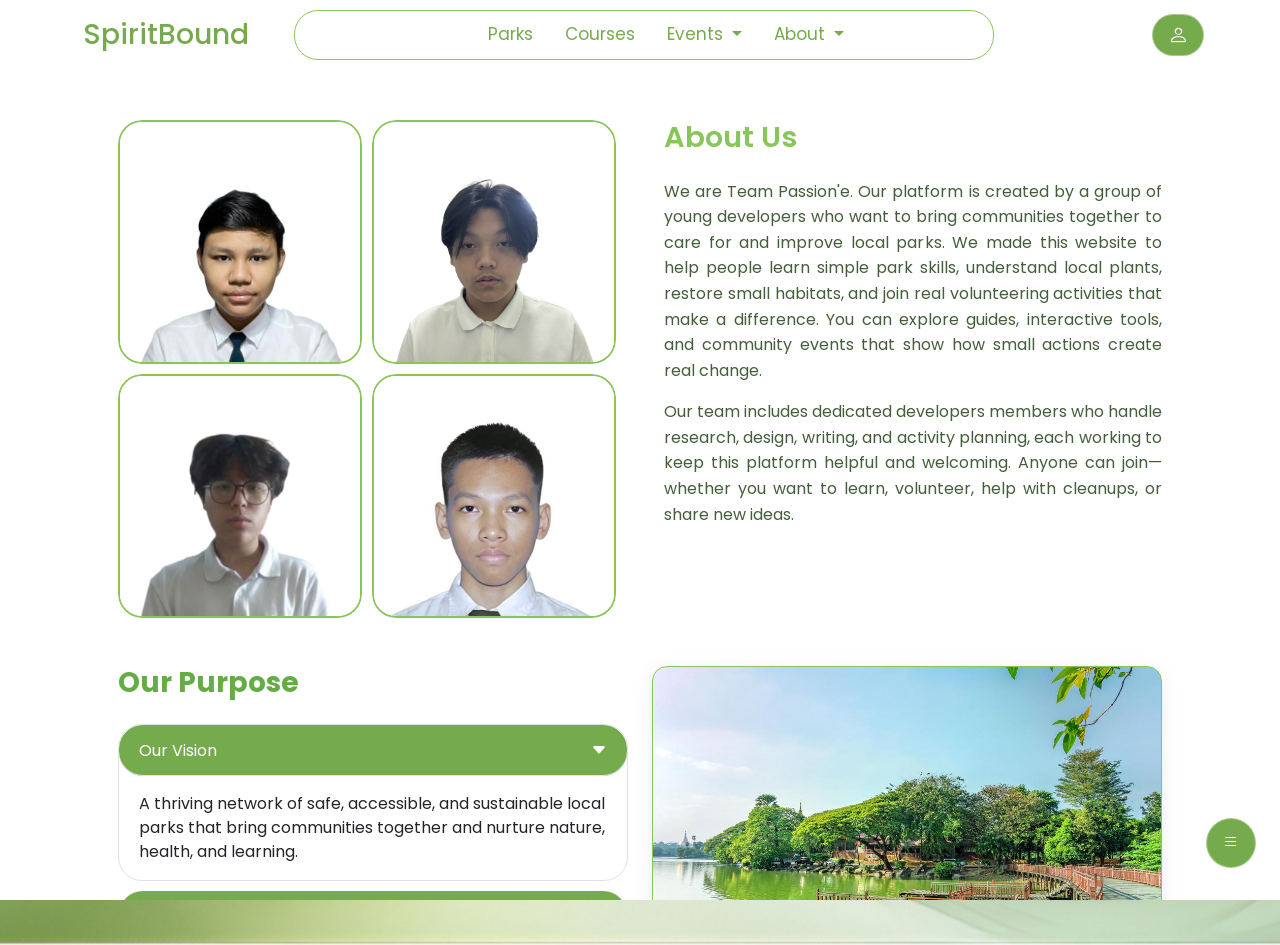
==== commit c1efac10: "Add files via upload" ====
--- a/about-us.html
+++ b/about-us.html
@@ -680,7 +680,7 @@
 
                         <h2 class="mb-1 text-dark" id="modalProfileName">Lu Khant Min</h2>
 
-                        <p class="fw-bold text-dark" id="modalProfileRole">EDUSN Year 9 Fuchsia Student</p>
+                        <p class="fw-bold text-dark" id="modalProfileRole">Young Developer</p>
 
                         <h6 class="section-header">Bio / Background</h6>
                         <p class="text-secondary mt-3" id="modalProfileBio">
@@ -901,7 +901,7 @@
                                     <img src="./assets/images/about-us/PTH.jpg" alt="Character 1" class="img-fluid">
                                     <div class="image-overlay">
                                         <div class="magnifier-icon" data-bs-toggle="modal" data-bs-target="#detailModal"
-                                            data-name="Phone Thon Hlayn" data-role="EDUSN Year 9 Fuchsia Student"
+                                            data-name="Phone Thon Hlayn" data-role="Young Developer"
                                             data-image="./assets/images/about-us/PTH.jpg"
                                             data-bio="I am the leader of this project, handling team organization and website structure.">
                                             <img src="https://cdn-icons-png.flaticon.com/512/622/622669.png"
@@ -914,7 +914,7 @@
                                     <img src="./assets/images/about-us/LKM.jpg" alt="Character 2" class="img-fluid">
                                     <div class="image-overlay">
                                         <div class="magnifier-icon" data-bs-toggle="modal" data-bs-target="#detailModal"
-                                            data-name="Lu Khant Min" data-role="EDUSN Year 9 Fuchsia Student"
+                                            data-name="Lu Khant Min" data-role="Young Developer"
                                             data-image="./assets/images/about-us/LKM.jpg"
                                             data-bio="I took the role of supportive coder and designer, ensure our website is easy and smooth for users.">
                                             <img src="https://cdn-icons-png.flaticon.com/512/622/622669.png"
@@ -927,7 +927,7 @@
                                     <img src="./assets/images/about-us/AKMM.jpg" alt="Character 3" class="img-fluid">
                                     <div class="image-overlay">
                                         <div class="magnifier-icon" data-bs-toggle="modal" data-bs-target="#detailModal"
-                                            data-name="Arkar Moe Myint" data-role="EDUSN Year 9 Fuchsia Student"
+                                            data-name="Arkar Moe Myint" data-role="Young Developer"
                                             data-image="./assets/images/about-us/AKMM.jpg"
                                             data-bio="I am the content researcher and writer. My job is to gather accurate information.">
                                             <img src="https://cdn-icons-png.flaticon.com/512/622/622669.png"
@@ -940,7 +940,7 @@
                                     <img src="./assets/images/about-us/TPS.jpg" alt="Character 4" class="img-fluid">
                                     <div class="image-overlay">
                                         <div class="magnifier-icon" data-bs-toggle="modal" data-bs-target="#detailModal"
-                                            data-name="Thar Pyae Sone" data-role="EDUSN Year 9 Fuchsia Student"
+                                            data-name="Thar Pyae Sone" data-role="Young Developer"
                                             data-image="./assets/images/about-us/TPS.jpg"
                                             data-bio="I managed the design process and user experience. I ensure the website is accessible, and visually appealing to all users.">
                                             <img src="https://cdn-icons-png.flaticon.com/512/622/622669.png"
